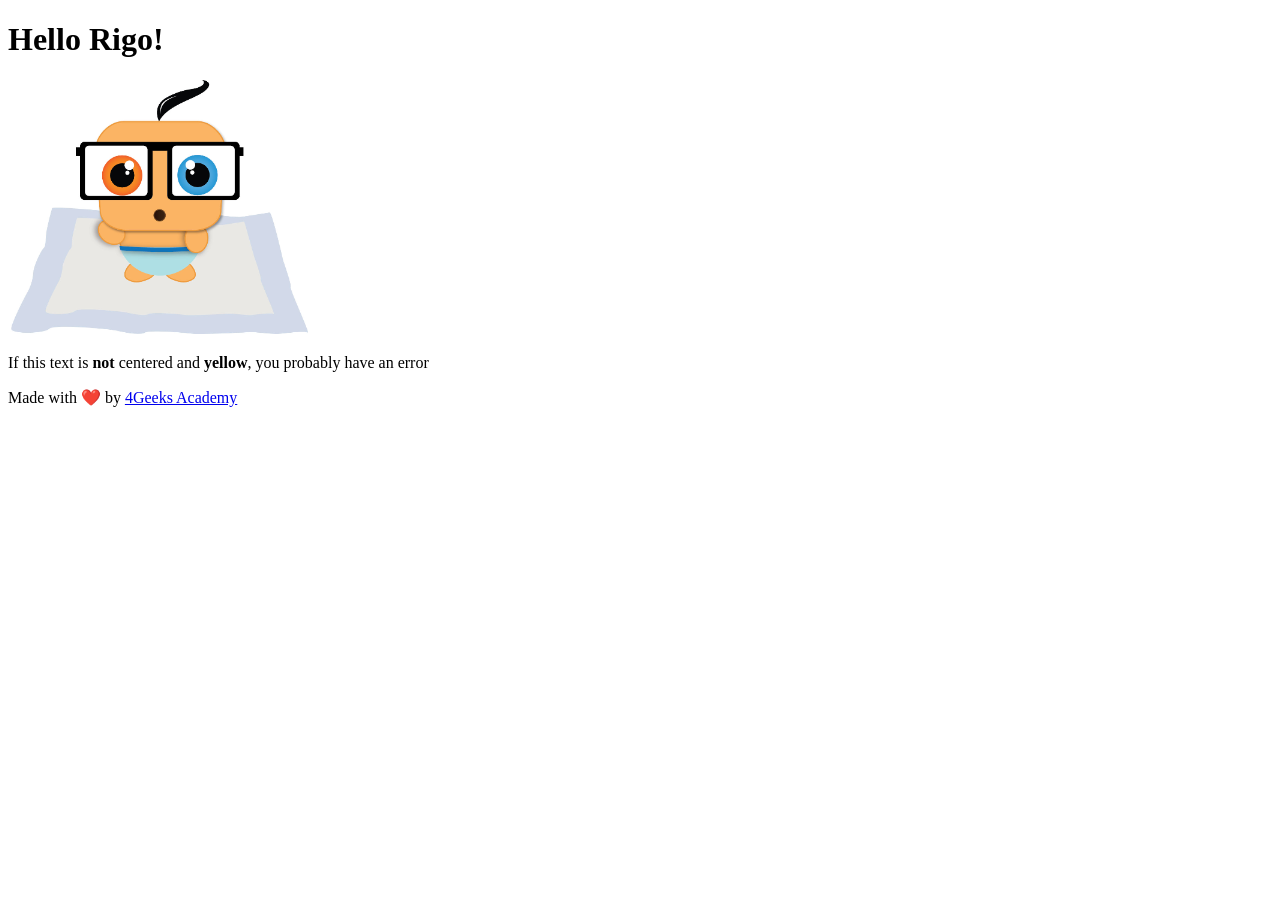
==== src/index.html @ 84a7cfe5 "Initial commit" ====
<!doctype html>
<html lang="en">
  <head>
    <meta charset="UTF-8" />
    <link rel="icon" href="./assets/img/4geeks.ico" />
    <meta name="viewport" content="width=device-width, initial-scale=1.0" />
    <title>Hello Rigo with Vanilla.js</title>

    <!-- Fontawesome is our recomended library for icons -->
    <link
      rel="stylesheet"
      href="https://use.fontawesome.com/releases/v5.2.0/css/all.css"
      integrity="sha384-hWVjflwFxL6sNzntih27bfxkr27PmbbK/iSvJ+a4+0owXq79v+lsFkW54bOGbiDQ"
      crossorigin="anonymous"
    />
  </head>
  <body>
    <!-- Write your HTML code here, you can delete everything withing the body tags -->
    <div class="container-fluid text-center">
      <h1 class="mt-5">Hello Rigo!</h1>
      <img src="./assets/img/rigo-baby.jpg" />
      <p class="alert alert-warning mt-4">
        If this text is <b>not</b> centered and <b>yellow</b>, you probably have
        an error
      </p>
      <div class="fixed-bottom p-4">
        Made with ❤️ by
        <a href="https://www.4geeksacademy.com">4Geeks Academy</a>
      </div>
    </div>

    <!-- Do not delete this script tag, this is what connects your HTML with the Javascript code -->
    <script type="module" src="/app.js"></script>
  </body>
</html>
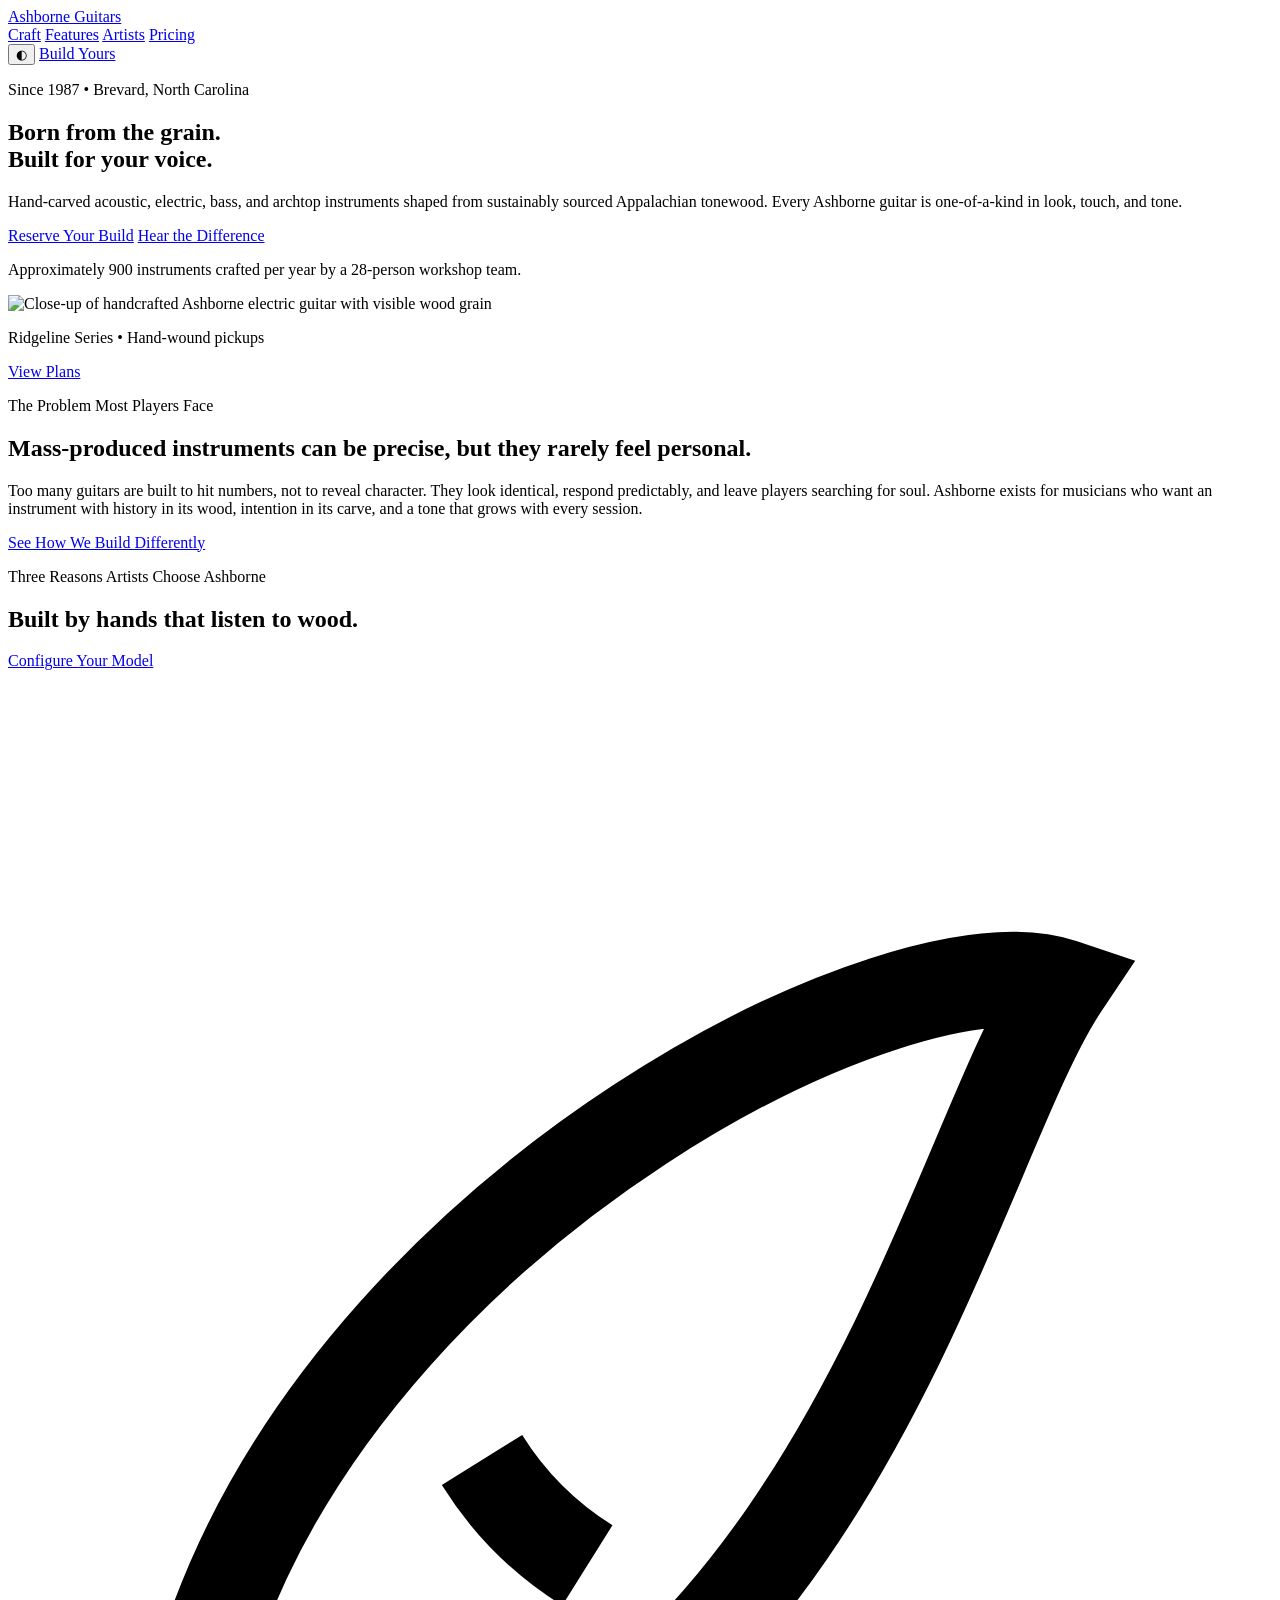
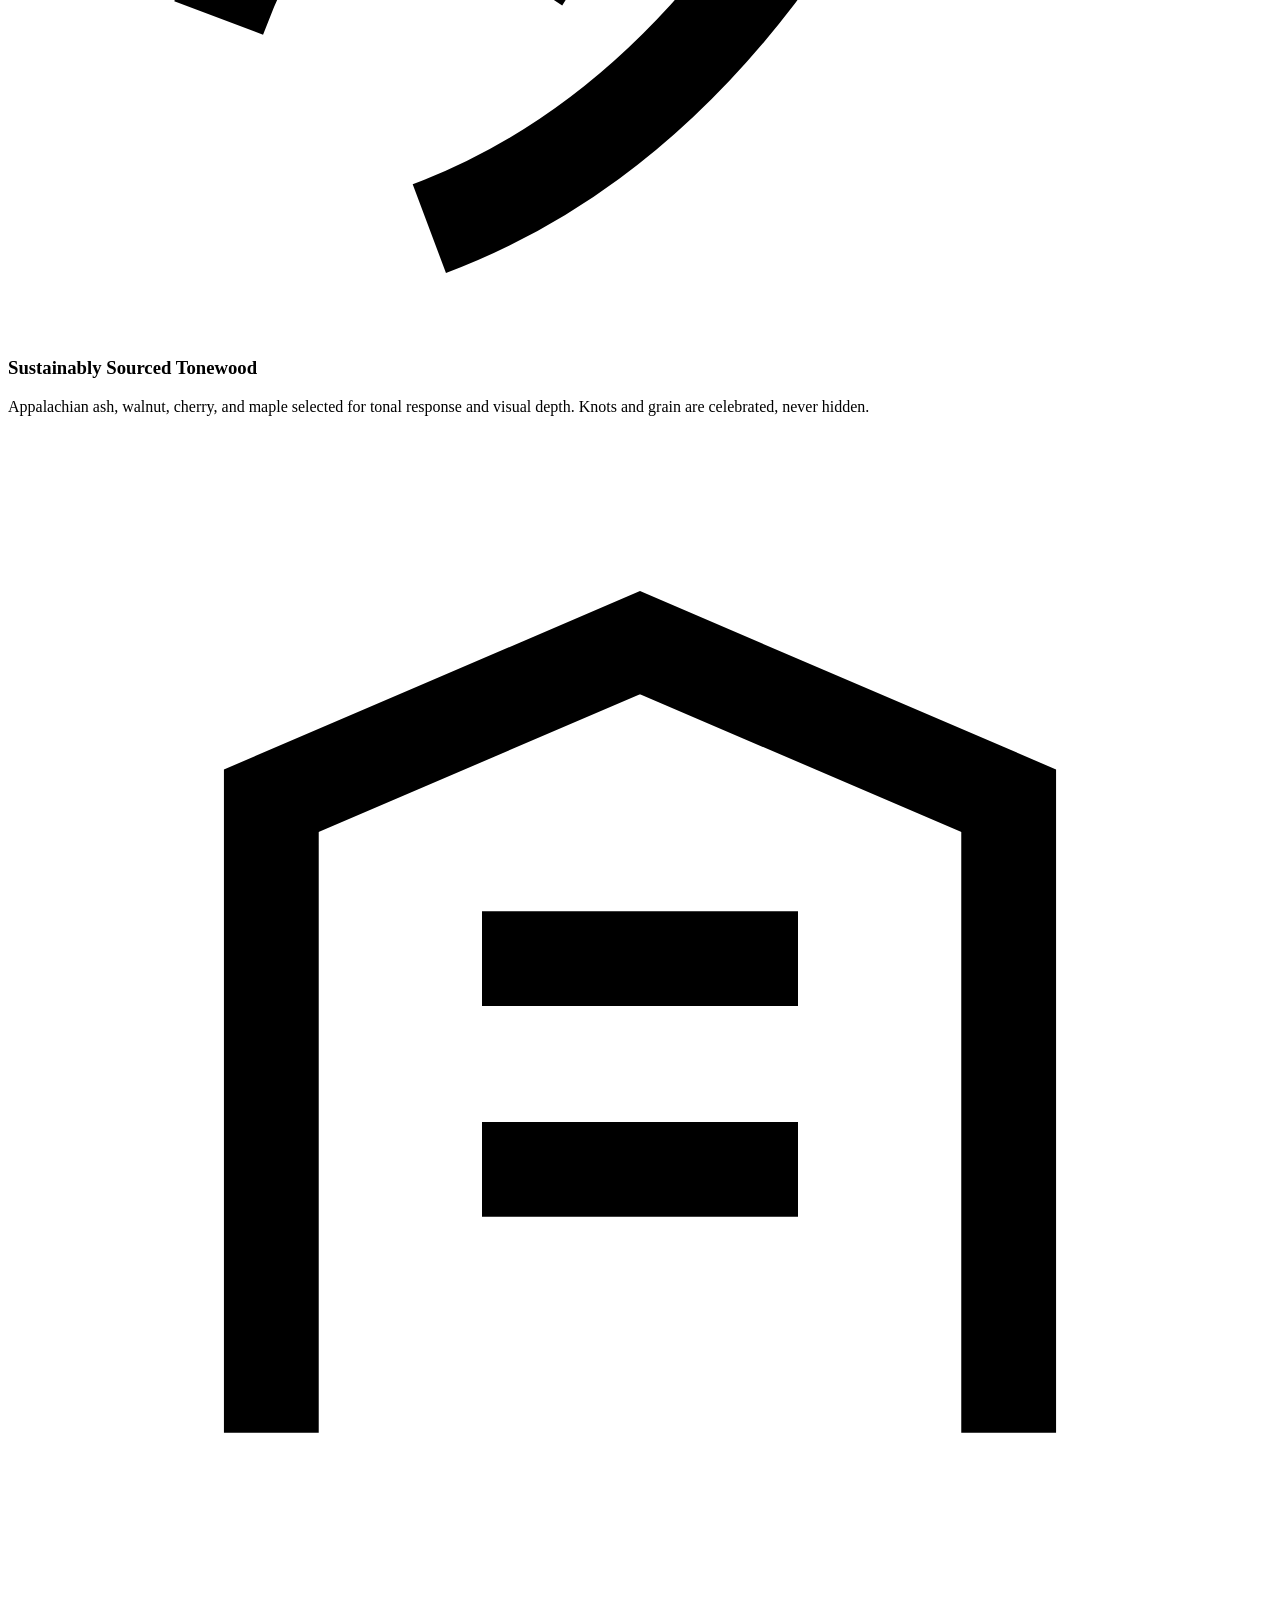
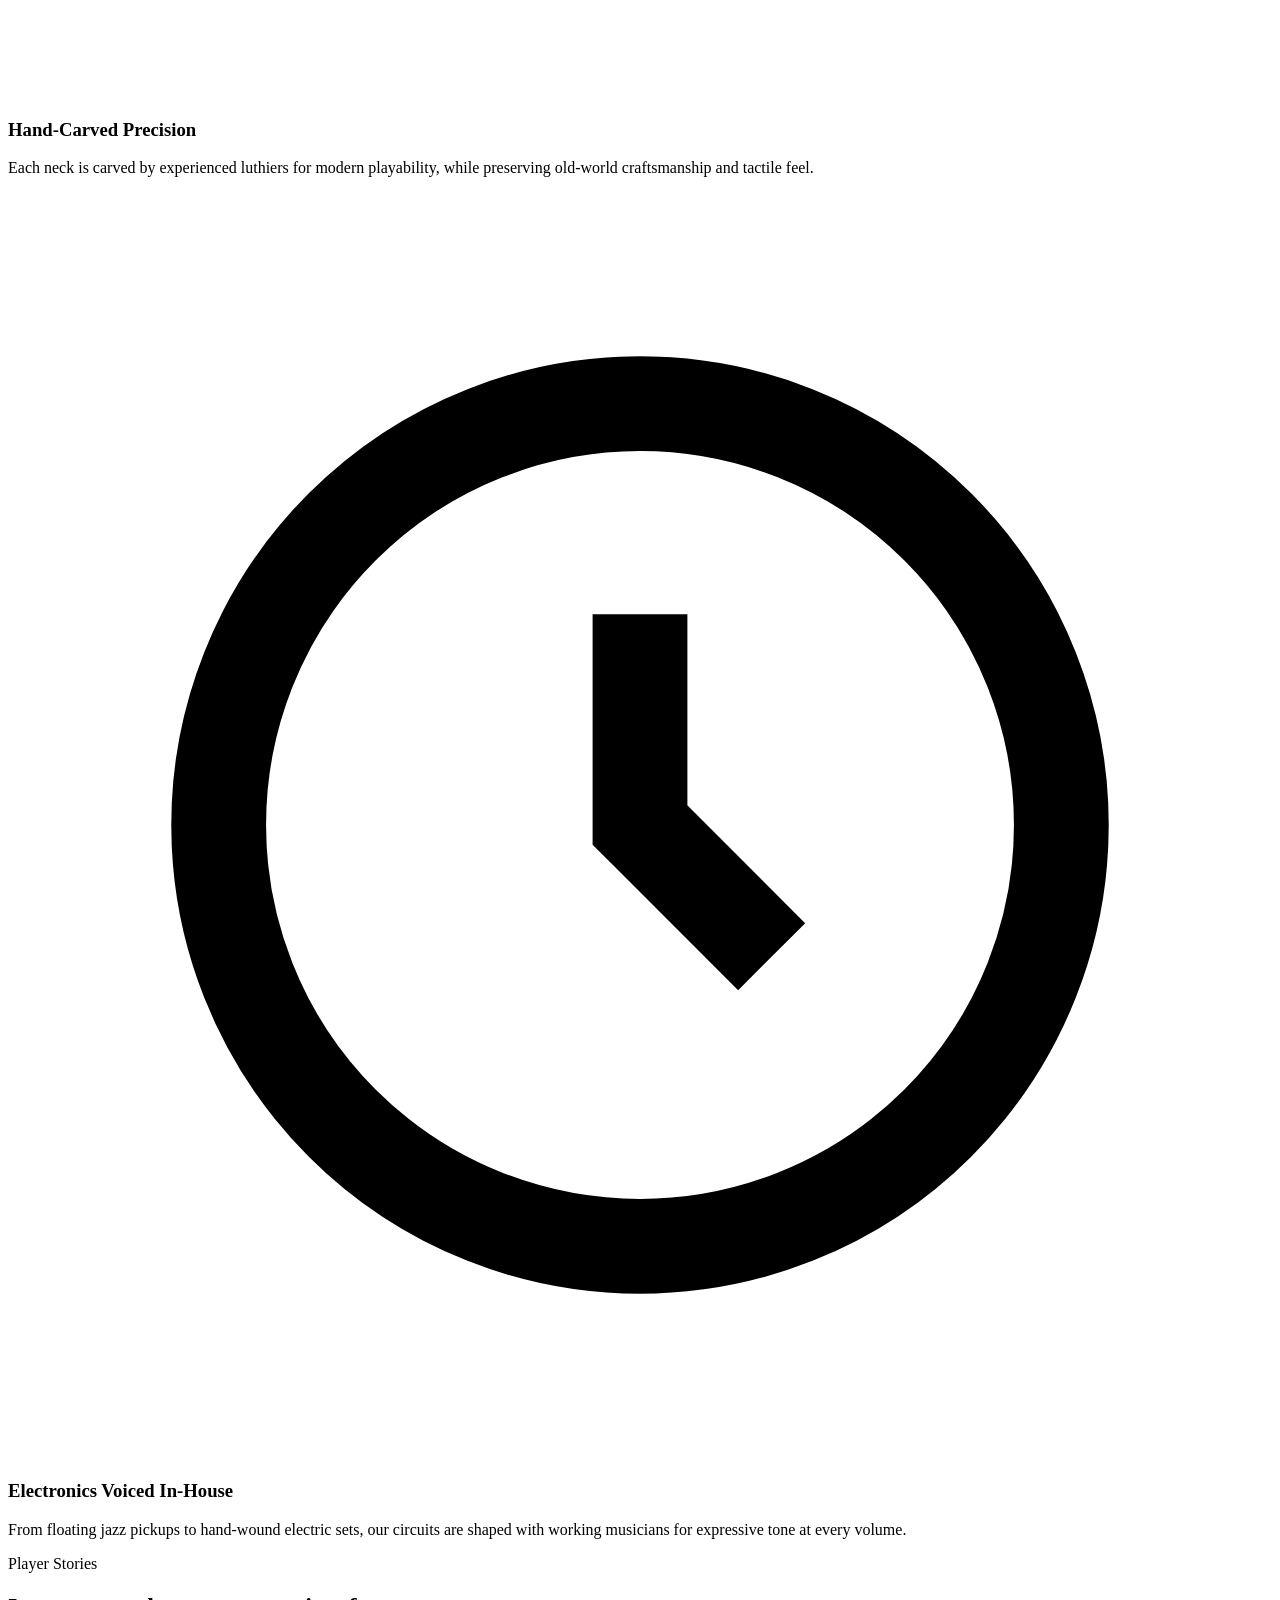
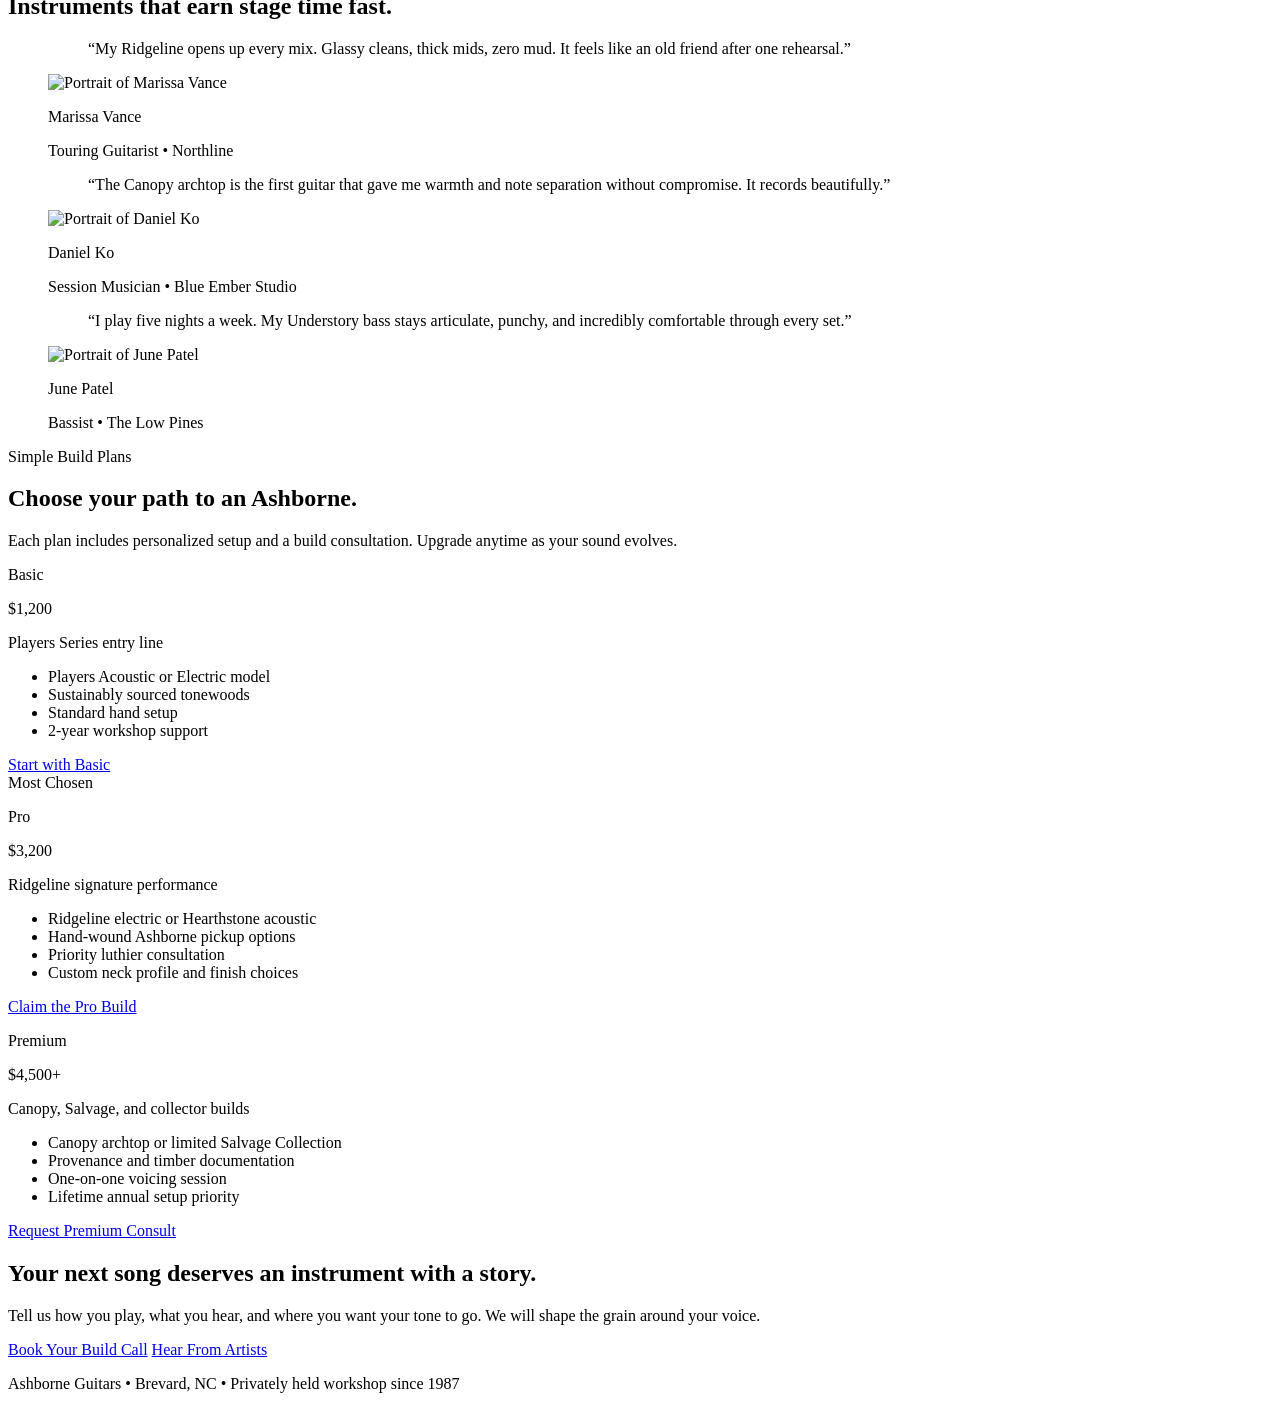
==== commit cfeaf850: "First sketch for landing page created" ====
--- a/src/index.html
+++ b/src/index.html
@@ -1,35 +1,303 @@
 <!doctype html>
-<html lang="en">
+<html lang="en" class="scroll-smooth">
   <head>
     <meta charset="UTF-8" />
+    <meta name="viewport" content="width=device-width, initial-scale=1.0" />
     <link rel="icon" href="./assets/img/4geeks.ico" />
-    <meta name="viewport" content="width=device-width, initial-scale=1.0" />
-    <title>Hello Rigo with Vanilla.js</title>
-
-    <!-- Fontawesome is our recomended library for icons -->
+    <title>Ashborne Guitars | Born from the grain</title>
+    <meta
+      name="description"
+      content="Ashborne Guitars crafts one-of-a-kind instruments from sustainably sourced Appalachian tonewood. Hand-carved, expressive, and built for players who hear the grain."
+    />
+
+    <link rel="preconnect" href="https://fonts.googleapis.com" />
+    <link rel="preconnect" href="https://fonts.gstatic.com" crossorigin />
     <link
+      href="https://fonts.googleapis.com/css2?family=Manrope:wght@400;500;600;700;800&family=Playfair+Display:wght@600;700;800&display=swap"
       rel="stylesheet"
-      href="https://use.fontawesome.com/releases/v5.2.0/css/all.css"
-      integrity="sha384-hWVjflwFxL6sNzntih27bfxkr27PmbbK/iSvJ+a4+0owXq79v+lsFkW54bOGbiDQ"
-      crossorigin="anonymous"
     />
+
+    <script>
+      tailwind = {
+        config: {
+          darkMode: "class",
+          theme: {
+            extend: {
+              colors: {
+                paper: "#FBFBFE",
+                ember: "#E18B0A",
+                clay: "#E2B793",
+                moss: "#B5D463",
+                bark: "#2F2A25",
+              },
+              boxShadow: {
+                glow: "0 12px 40px rgba(225, 139, 10, 0.22)",
+              },
+            },
+          },
+        },
+      };
+    </script>
+    <script src="https://cdn.tailwindcss.com"></script>
+
+    <script>
+      const themeRoot = document.documentElement;
+      const storedTheme = localStorage.getItem("ashborne-theme");
+      const prefersDark = window.matchMedia("(prefers-color-scheme: dark)").matches;
+      if (storedTheme === "dark" || (!storedTheme && prefersDark)) {
+        themeRoot.classList.add("dark");
+      }
+      const initialDark = themeRoot.classList.contains("dark");
+      themeRoot.setAttribute("data-theme", initialDark ? "dark" : "light");
+      themeRoot.style.colorScheme = initialDark ? "dark" : "light";
+    </script>
+
+    <link rel="stylesheet" href="/styles.css" />
   </head>
-  <body>
-    <!-- Write your HTML code here, you can delete everything withing the body tags -->
-    <div class="container-fluid text-center">
-      <h1 class="mt-5">Hello Rigo!</h1>
-      <img src="./assets/img/rigo-baby.jpg" />
-      <p class="alert alert-warning mt-4">
-        If this text is <b>not</b> centered and <b>yellow</b>, you probably have
-        an error
-      </p>
-      <div class="fixed-bottom p-4">
-        Made with ❤️ by
-        <a href="https://www.4geeksacademy.com">4Geeks Academy</a>
+  <body class="bg-paper text-bark antialiased dark:bg-zinc-950 dark:text-zinc-100">
+    <div class="ambient-bg" aria-hidden="true"></div>
+
+    <header class="sticky top-0 z-50 border-b border-black/5 bg-white/70 backdrop-blur-xl dark:border-white/10 dark:bg-zinc-900/70">
+      <div class="mx-auto flex w-[min(1120px,92%)] items-center justify-between py-4">
+        <a href="#top" class="font-serif text-xl font-bold tracking-tight">Ashborne Guitars</a>
+        <nav class="hidden items-center gap-8 text-sm font-semibold md:flex">
+          <a href="#craft" class="hover:text-ember">Craft</a>
+          <a href="#features" class="hover:text-ember">Features</a>
+          <a href="#testimonials" class="hover:text-ember">Artists</a>
+          <a href="#pricing" class="hover:text-ember">Pricing</a>
+        </nav>
+        <div class="flex items-center gap-3">
+          <button
+            id="theme-toggle"
+            class="inline-flex h-10 w-10 items-center justify-center rounded-full border border-black/10 bg-white/80 text-bark transition hover:scale-105 dark:border-white/15 dark:bg-zinc-800 dark:text-zinc-100"
+            aria-label="Toggle light and dark mode"
+          >
+            <span id="theme-icon" aria-hidden="true">◐</span>
+          </button>
+          <a href="#pricing" class="rounded-full bg-ember px-5 py-2.5 text-sm font-bold text-white shadow-glow transition hover:-translate-y-0.5">Build Yours</a>
+        </div>
       </div>
-    </div>
-
-    <!-- Do not delete this script tag, this is what connects your HTML with the Javascript code -->
-    <script type="module" src="/app.js"></script>
+    </header>
+
+    <main id="top">
+      <!-- Hero -->
+      <section class="relative overflow-hidden py-20 md:py-28">
+        <div class="mx-auto grid w-[min(1120px,92%)] items-center gap-12 lg:grid-cols-[1.1fr_1fr]">
+          <div class="space-y-8 reveal">
+            <p class="inline-flex items-center gap-2 rounded-full border border-ember/40 bg-ember/10 px-4 py-2 text-xs font-bold uppercase tracking-[0.18em] text-amber-900 dark:text-amber-300">
+              Since 1987 • Brevard, North Carolina
+            </p>
+            <div class="space-y-5">
+              <h1 class="font-serif text-5xl leading-tight md:text-6xl lg:text-7xl">
+                Born from the grain.<br />
+                Built for your voice.
+              </h1>
+              <p class="max-w-xl text-lg leading-relaxed text-zinc-700 dark:text-zinc-300">
+                Hand-carved acoustic, electric, bass, and archtop instruments shaped from sustainably sourced Appalachian tonewood. Every Ashborne guitar is one-of-a-kind in look, touch, and tone.
+              </p>
+            </div>
+            <div class="flex flex-wrap gap-4">
+              <a href="#pricing" class="rounded-full bg-bark px-7 py-3 text-sm font-bold uppercase tracking-wide text-white transition hover:-translate-y-1 hover:bg-black dark:bg-white dark:text-zinc-900 dark:hover:bg-zinc-200">Reserve Your Build</a>
+              <a href="#features" class="rounded-full border border-black/15 bg-white/80 px-7 py-3 text-sm font-bold uppercase tracking-wide transition hover:-translate-y-1 dark:border-white/20 dark:bg-zinc-900">Hear the Difference</a>
+            </div>
+            <p class="text-sm text-zinc-600 dark:text-zinc-400">Approximately 900 instruments crafted per year by a 28-person workshop team.</p>
+          </div>
+
+          <div class="reveal delay-1">
+            <article class="glass-card overflow-hidden rounded-[2rem] p-4">
+              <img
+                src="https://images.unsplash.com/photo-1510915361894-db8b60106cb1?auto=format&fit=crop&w=1200&q=80"
+                alt="Close-up of handcrafted Ashborne electric guitar with visible wood grain"
+                class="h-[420px] w-full rounded-[1.4rem] object-cover"
+              />
+              <div class="mt-4 flex items-center justify-between rounded-2xl bg-white/70 px-4 py-3 text-sm dark:bg-zinc-800/70">
+                <p class="font-semibold">Ridgeline Series • Hand-wound pickups</p>
+                <a href="#pricing" class="font-bold text-ember hover:underline">View Plans</a>
+              </div>
+            </article>
+          </div>
+        </div>
+      </section>
+
+      <!-- Problem -->
+      <section id="craft" class="py-20">
+        <div class="mx-auto w-[min(960px,92%)]">
+          <div class="rounded-3xl border border-black/10 bg-gradient-to-br from-white/80 to-clay/30 p-8 shadow-xl dark:border-white/10 dark:from-zinc-900 dark:to-zinc-800 md:p-12 reveal">
+            <p class="mb-3 text-xs font-bold uppercase tracking-[0.2em] text-ember">The Problem Most Players Face</p>
+            <h2 class="font-serif text-3xl leading-tight md:text-4xl">Mass-produced instruments can be precise, but they rarely feel personal.</h2>
+            <p class="mt-6 text-lg leading-relaxed text-zinc-700 dark:text-zinc-300">
+              Too many guitars are built to hit numbers, not to reveal character. They look identical, respond predictably, and leave players searching for soul. Ashborne exists for musicians who want an instrument with history in its wood, intention in its carve, and a tone that grows with every session.
+            </p>
+            <a href="#features" class="mt-8 inline-flex rounded-full bg-ember px-6 py-3 text-sm font-bold uppercase tracking-wide text-white transition hover:-translate-y-0.5">See How We Build Differently</a>
+          </div>
+        </div>
+      </section>
+
+      <!-- Features -->
+      <section id="features" class="py-20">
+        <div class="mx-auto w-[min(1120px,92%)]">
+          <div class="mb-12 flex flex-wrap items-end justify-between gap-6 reveal">
+            <div>
+              <p class="text-xs font-bold uppercase tracking-[0.2em] text-emerald-700 dark:text-moss">Three Reasons Artists Choose Ashborne</p>
+              <h2 class="mt-3 font-serif text-3xl md:text-4xl">Built by hands that listen to wood.</h2>
+            </div>
+            <a href="#pricing" class="rounded-full border border-black/15 px-5 py-2 text-sm font-bold transition hover:bg-black hover:text-white dark:border-white/20 dark:hover:bg-white dark:hover:text-black">Configure Your Model</a>
+          </div>
+
+          <div class="grid gap-6 md:grid-cols-2 xl:grid-cols-3">
+            <article class="reveal feature-card rounded-3xl border border-black/10 bg-white/75 p-7 dark:border-white/10 dark:bg-zinc-900/70">
+              <div class="mb-5 inline-flex h-12 w-12 items-center justify-center rounded-2xl bg-ember/15 text-ember">
+                <svg viewBox="0 0 24 24" class="h-6 w-6" fill="none" stroke="currentColor" stroke-width="1.8">
+                  <path d="M4 18c3-8 13-13 16-12-2 3-4 13-12 16" />
+                  <path d="M9 15c.5.8 1.2 1.5 2 2" />
+                </svg>
+              </div>
+              <h3 class="text-xl font-extrabold">Sustainably Sourced Tonewood</h3>
+              <p class="mt-3 text-zinc-700 dark:text-zinc-300">Appalachian ash, walnut, cherry, and maple selected for tonal response and visual depth. Knots and grain are celebrated, never hidden.</p>
+            </article>
+
+            <article class="reveal delay-1 feature-card rounded-3xl border border-black/10 bg-white/75 p-7 dark:border-white/10 dark:bg-zinc-900/70">
+              <div class="mb-5 inline-flex h-12 w-12 items-center justify-center rounded-2xl bg-moss/30 text-emerald-800 dark:text-moss">
+                <svg viewBox="0 0 24 24" class="h-6 w-6" fill="none" stroke="currentColor" stroke-width="1.8">
+                  <path d="M5 19V7l7-3 7 3v12" />
+                  <path d="M9 10h6M9 14h6" />
+                </svg>
+              </div>
+              <h3 class="text-xl font-extrabold">Hand-Carved Precision</h3>
+              <p class="mt-3 text-zinc-700 dark:text-zinc-300">Each neck is carved by experienced luthiers for modern playability, while preserving old-world craftsmanship and tactile feel.</p>
+            </article>
+
+            <article class="reveal delay-2 feature-card rounded-3xl border border-black/10 bg-white/75 p-7 dark:border-white/10 dark:bg-zinc-900/70 md:col-span-2 xl:col-span-1">
+              <div class="mb-5 inline-flex h-12 w-12 items-center justify-center rounded-2xl bg-clay/40 text-amber-800 dark:text-clay">
+                <svg viewBox="0 0 24 24" class="h-6 w-6" fill="none" stroke="currentColor" stroke-width="1.8">
+                  <circle cx="12" cy="12" r="8" />
+                  <path d="M12 8v4l2.5 2.5" />
+                </svg>
+              </div>
+              <h3 class="text-xl font-extrabold">Electronics Voiced In-House</h3>
+              <p class="mt-3 text-zinc-700 dark:text-zinc-300">From floating jazz pickups to hand-wound electric sets, our circuits are shaped with working musicians for expressive tone at every volume.</p>
+            </article>
+          </div>
+        </div>
+      </section>
+
+      <!-- Testimonials -->
+      <section id="testimonials" class="py-20">
+        <div class="mx-auto w-[min(1120px,92%)]">
+          <div class="mb-12 reveal">
+            <p class="text-xs font-bold uppercase tracking-[0.2em] text-ember">Player Stories</p>
+            <h2 class="mt-3 font-serif text-3xl md:text-4xl">Instruments that earn stage time fast.</h2>
+          </div>
+
+          <div class="grid gap-6 lg:grid-cols-3">
+            <figure class="reveal rounded-3xl border border-black/10 bg-white/80 p-7 dark:border-white/10 dark:bg-zinc-900/70">
+              <blockquote class="text-lg leading-relaxed">“My Ridgeline opens up every mix. Glassy cleans, thick mids, zero mud. It feels like an old friend after one rehearsal.”</blockquote>
+              <figcaption class="mt-6 flex items-center gap-3">
+                <img src="https://i.pravatar.cc/96?img=12" alt="Portrait of Marissa Vance" class="h-12 w-12 rounded-full object-cover" />
+                <div>
+                  <p class="font-bold">Marissa Vance</p>
+                  <p class="text-sm text-zinc-600 dark:text-zinc-400">Touring Guitarist • Northline</p>
+                </div>
+              </figcaption>
+            </figure>
+
+            <figure class="reveal delay-1 rounded-3xl border border-black/10 bg-white/80 p-7 dark:border-white/10 dark:bg-zinc-900/70">
+              <blockquote class="text-lg leading-relaxed">“The Canopy archtop is the first guitar that gave me warmth and note separation without compromise. It records beautifully.”</blockquote>
+              <figcaption class="mt-6 flex items-center gap-3">
+                <img src="https://i.pravatar.cc/96?img=33" alt="Portrait of Daniel Ko" class="h-12 w-12 rounded-full object-cover" />
+                <div>
+                  <p class="font-bold">Daniel Ko</p>
+                  <p class="text-sm text-zinc-600 dark:text-zinc-400">Session Musician • Blue Ember Studio</p>
+                </div>
+              </figcaption>
+            </figure>
+
+            <figure class="reveal delay-2 rounded-3xl border border-black/10 bg-white/80 p-7 dark:border-white/10 dark:bg-zinc-900/70">
+              <blockquote class="text-lg leading-relaxed">“I play five nights a week. My Understory bass stays articulate, punchy, and incredibly comfortable through every set.”</blockquote>
+              <figcaption class="mt-6 flex items-center gap-3">
+                <img src="https://i.pravatar.cc/96?img=52" alt="Portrait of June Patel" class="h-12 w-12 rounded-full object-cover" />
+                <div>
+                  <p class="font-bold">June Patel</p>
+                  <p class="text-sm text-zinc-600 dark:text-zinc-400">Bassist • The Low Pines</p>
+                </div>
+              </figcaption>
+            </figure>
+          </div>
+        </div>
+      </section>
+
+      <!-- Pricing -->
+      <section id="pricing" class="py-20">
+        <div class="mx-auto w-[min(1120px,92%)]">
+          <div class="mb-12 text-center reveal">
+            <p class="text-xs font-bold uppercase tracking-[0.2em] text-emerald-700 dark:text-moss">Simple Build Plans</p>
+            <h2 class="mt-3 font-serif text-3xl md:text-5xl">Choose your path to an Ashborne.</h2>
+            <p class="mx-auto mt-5 max-w-2xl text-zinc-700 dark:text-zinc-300">Each plan includes personalized setup and a build consultation. Upgrade anytime as your sound evolves.</p>
+          </div>
+
+          <div class="grid gap-6 lg:grid-cols-3">
+            <article class="reveal rounded-3xl border border-black/10 bg-white/85 p-8 dark:border-white/10 dark:bg-zinc-900/70">
+              <p class="text-sm font-bold uppercase tracking-[0.18em] text-ember">Basic</p>
+              <p class="mt-4 text-5xl font-extrabold">$1,200</p>
+              <p class="mt-1 text-sm text-zinc-600 dark:text-zinc-400">Players Series entry line</p>
+              <ul class="mt-6 space-y-3 text-sm">
+                <li>Players Acoustic or Electric model</li>
+                <li>Sustainably sourced tonewoods</li>
+                <li>Standard hand setup</li>
+                <li>2-year workshop support</li>
+              </ul>
+              <a href="#top" class="mt-8 inline-flex w-full justify-center rounded-xl border border-black/15 px-4 py-3 text-sm font-bold transition hover:bg-black hover:text-white dark:border-white/20 dark:hover:bg-white dark:hover:text-black">Start with Basic</a>
+            </article>
+
+            <article class="reveal delay-1 relative rounded-3xl border-2 border-ember bg-gradient-to-b from-amber-50 to-white p-8 shadow-glow dark:from-zinc-900 dark:to-zinc-900">
+              <span class="absolute -top-3 left-1/2 -translate-x-1/2 rounded-full bg-ember px-4 py-1 text-xs font-bold uppercase tracking-wider text-white">Most Chosen</span>
+              <p class="text-sm font-bold uppercase tracking-[0.18em] text-ember">Pro</p>
+              <p class="mt-4 text-5xl font-extrabold">$3,200</p>
+              <p class="mt-1 text-sm text-zinc-600 dark:text-zinc-400">Ridgeline signature performance</p>
+              <ul class="mt-6 space-y-3 text-sm">
+                <li>Ridgeline electric or Hearthstone acoustic</li>
+                <li>Hand-wound Ashborne pickup options</li>
+                <li>Priority luthier consultation</li>
+                <li>Custom neck profile and finish choices</li>
+              </ul>
+              <a href="#top" class="mt-8 inline-flex w-full justify-center rounded-xl bg-bark px-4 py-3 text-sm font-bold text-white transition hover:-translate-y-0.5 dark:bg-white dark:text-zinc-900">Claim the Pro Build</a>
+            </article>
+
+            <article class="reveal delay-2 rounded-3xl border border-black/10 bg-white/85 p-8 dark:border-white/10 dark:bg-zinc-900/70">
+              <p class="text-sm font-bold uppercase tracking-[0.18em] text-emerald-700 dark:text-moss">Premium</p>
+              <p class="mt-4 text-5xl font-extrabold">$4,500+</p>
+              <p class="mt-1 text-sm text-zinc-600 dark:text-zinc-400">Canopy, Salvage, and collector builds</p>
+              <ul class="mt-6 space-y-3 text-sm">
+                <li>Canopy archtop or limited Salvage Collection</li>
+                <li>Provenance and timber documentation</li>
+                <li>One-on-one voicing session</li>
+                <li>Lifetime annual setup priority</li>
+              </ul>
+              <a href="#top" class="mt-8 inline-flex w-full justify-center rounded-xl border border-black/15 px-4 py-3 text-sm font-bold transition hover:bg-black hover:text-white dark:border-white/20 dark:hover:bg-white dark:hover:text-black">Request Premium Consult</a>
+            </article>
+          </div>
+        </div>
+      </section>
+
+      <!-- Final CTA -->
+      <section class="pb-24 pt-10">
+        <div class="mx-auto w-[min(960px,92%)] reveal">
+          <article class="glass-card rounded-[2rem] border border-ember/30 bg-gradient-to-r from-amber-100/80 via-white to-moss/25 p-10 text-center dark:from-zinc-900 dark:via-zinc-900 dark:to-zinc-800 md:p-14">
+            <h2 class="font-serif text-3xl md:text-4xl">Your next song deserves an instrument with a story.</h2>
+            <p class="mx-auto mt-5 max-w-2xl text-zinc-700 dark:text-zinc-300">Tell us how you play, what you hear, and where you want your tone to go. We will shape the grain around your voice.</p>
+            <div class="mt-8 flex flex-wrap justify-center gap-4">
+              <a href="#pricing" class="rounded-full bg-ember px-7 py-3 text-sm font-bold uppercase tracking-wide text-white transition hover:-translate-y-0.5">Book Your Build Call</a>
+              <a href="#testimonials" class="rounded-full border border-black/15 px-7 py-3 text-sm font-bold uppercase tracking-wide transition hover:bg-black hover:text-white dark:border-white/20 dark:hover:bg-white dark:hover:text-black">Hear From Artists</a>
+            </div>
+          </article>
+        </div>
+      </section>
+    </main>
+
+    <footer class="border-t border-black/10 py-10 text-center text-sm text-zinc-600 dark:border-white/10 dark:text-zinc-400">
+      <p>Ashborne Guitars • Brevard, NC • Privately held workshop since 1987</p>
+    </footer>
+
+    <script type="module" src="/script.js"></script>
   </body>
 </html>
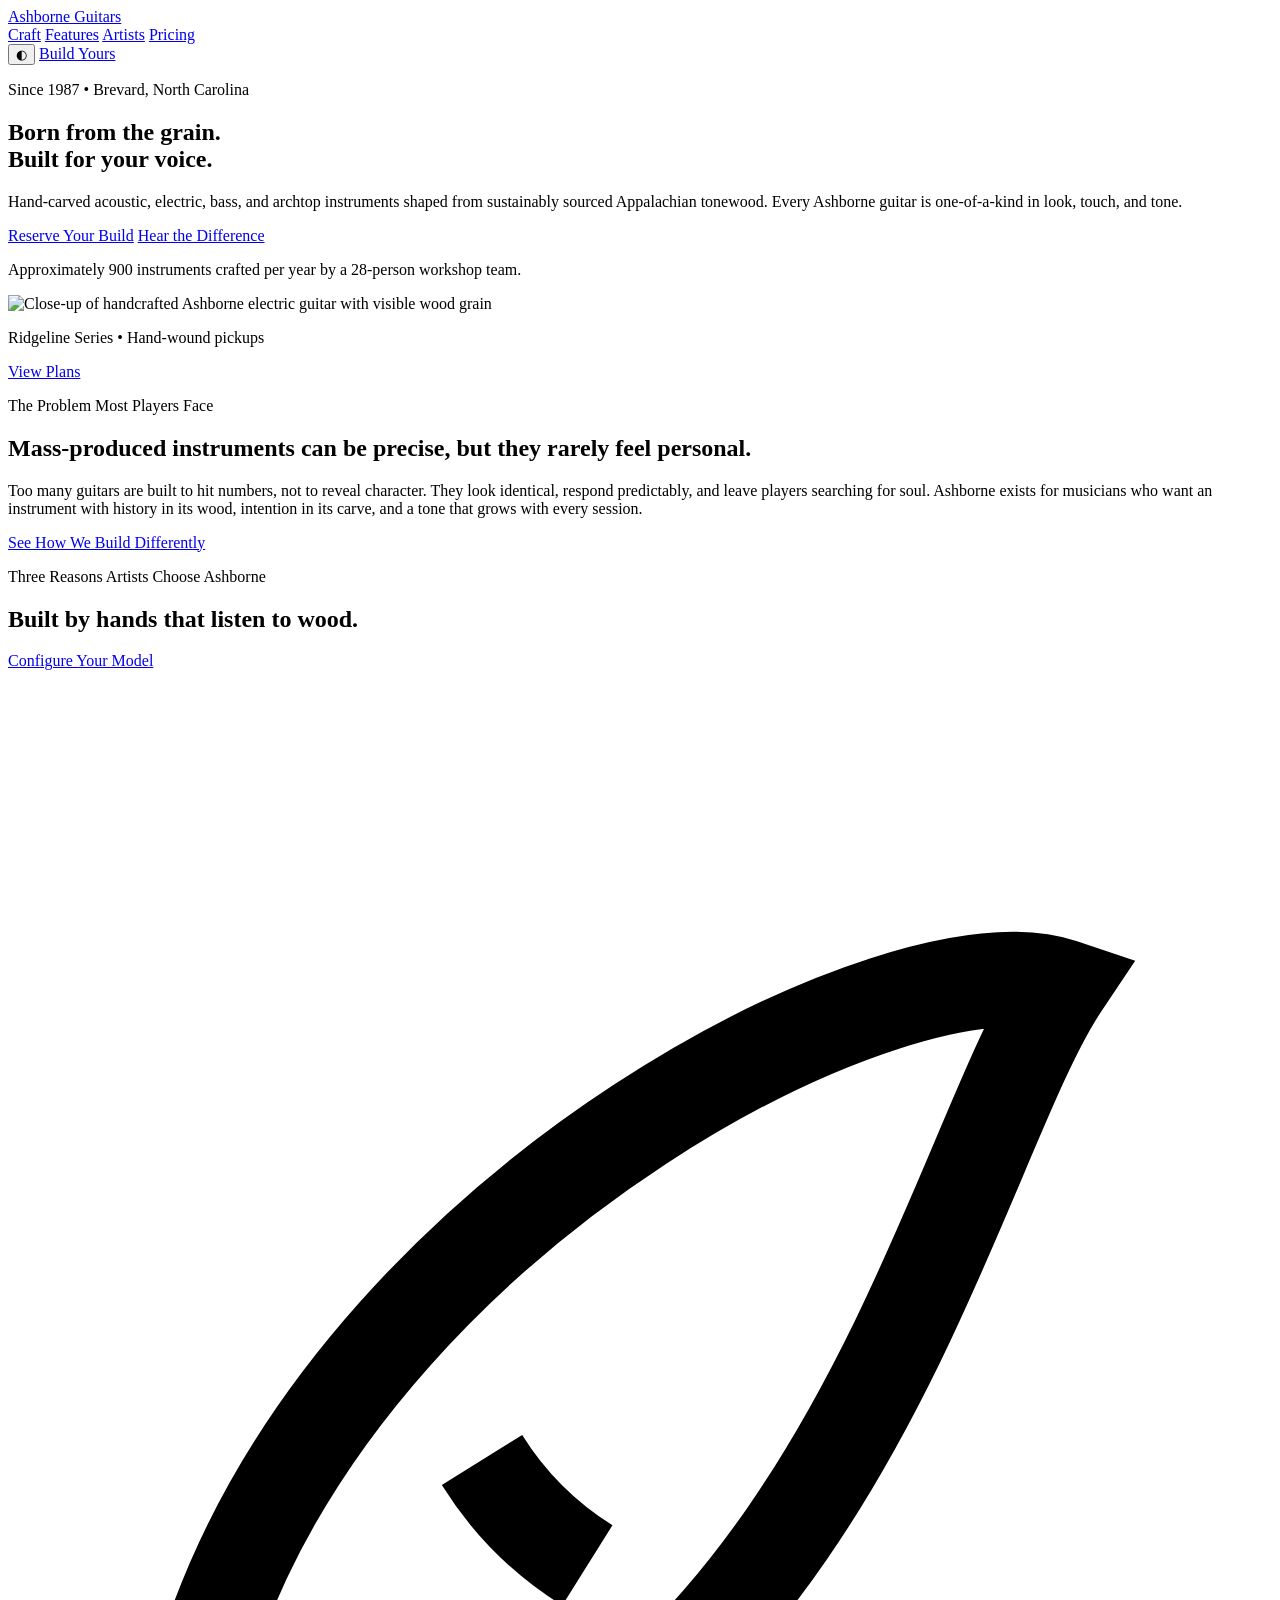
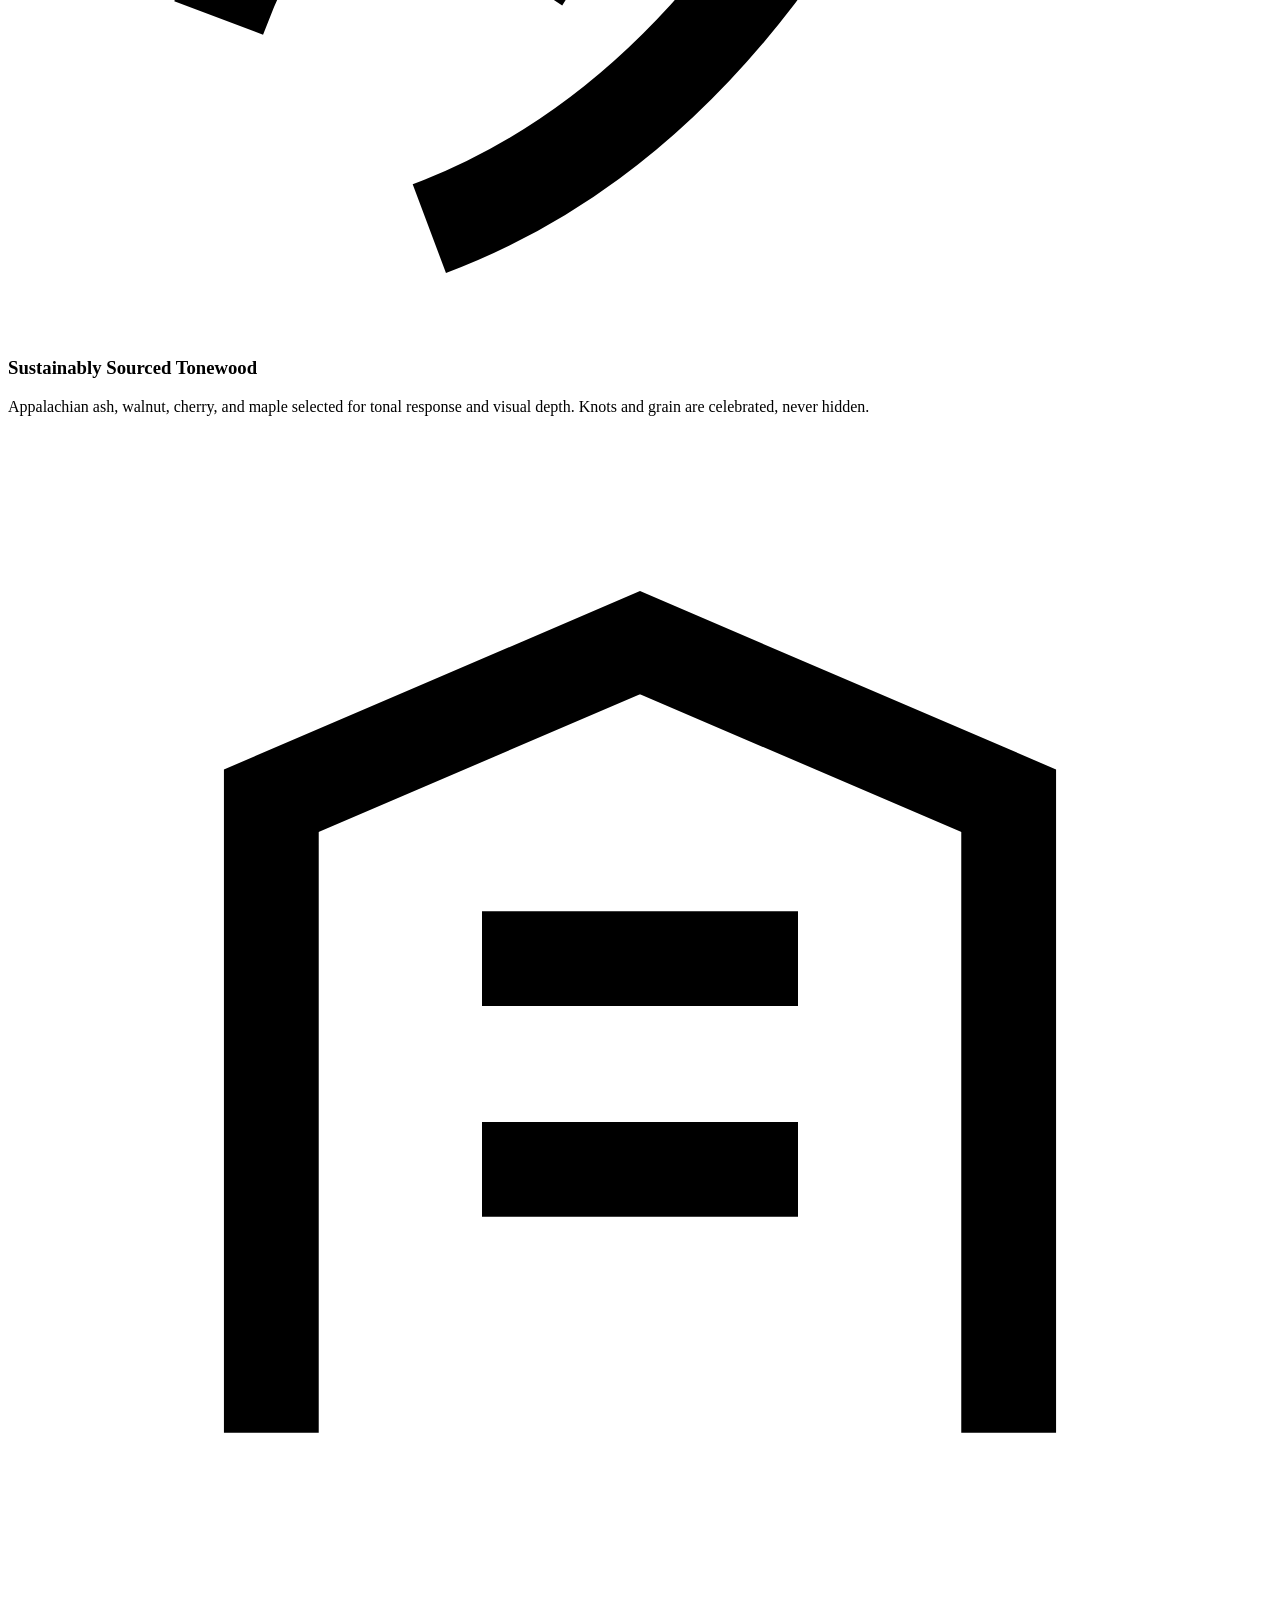
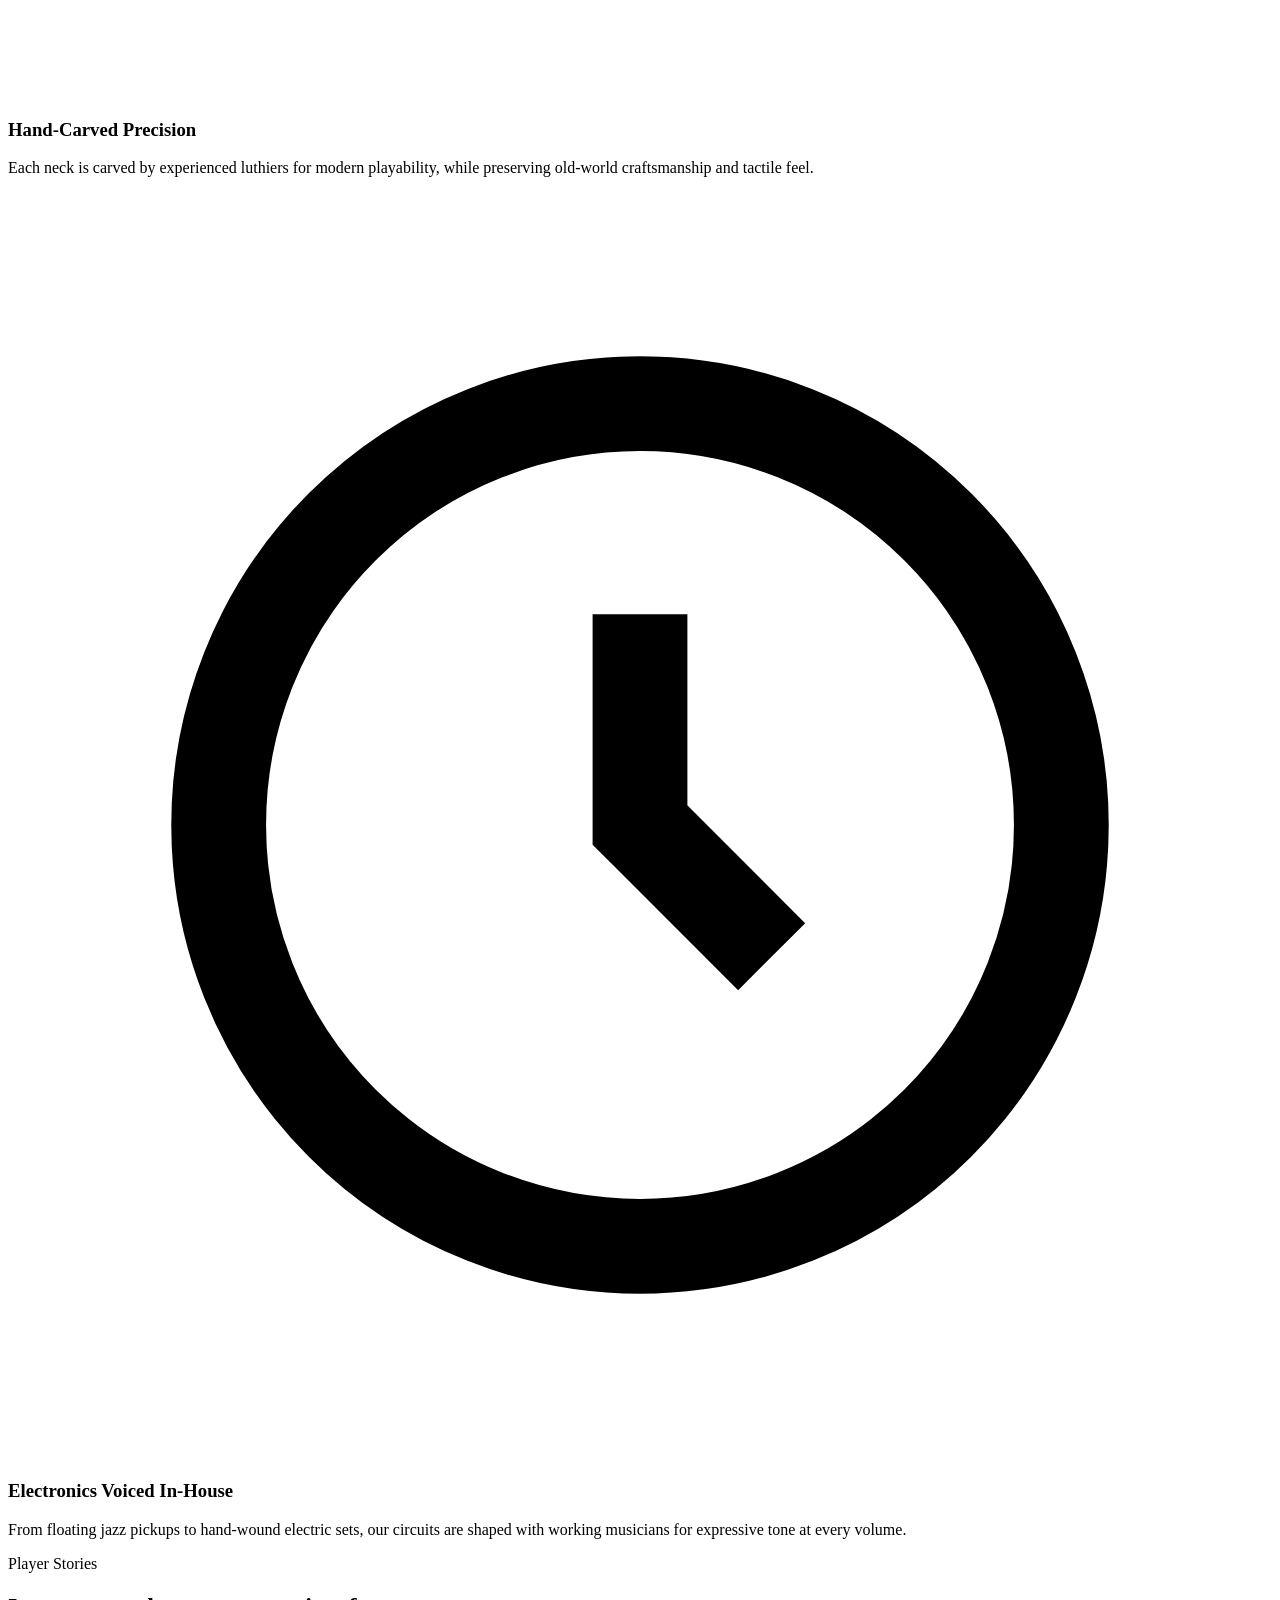
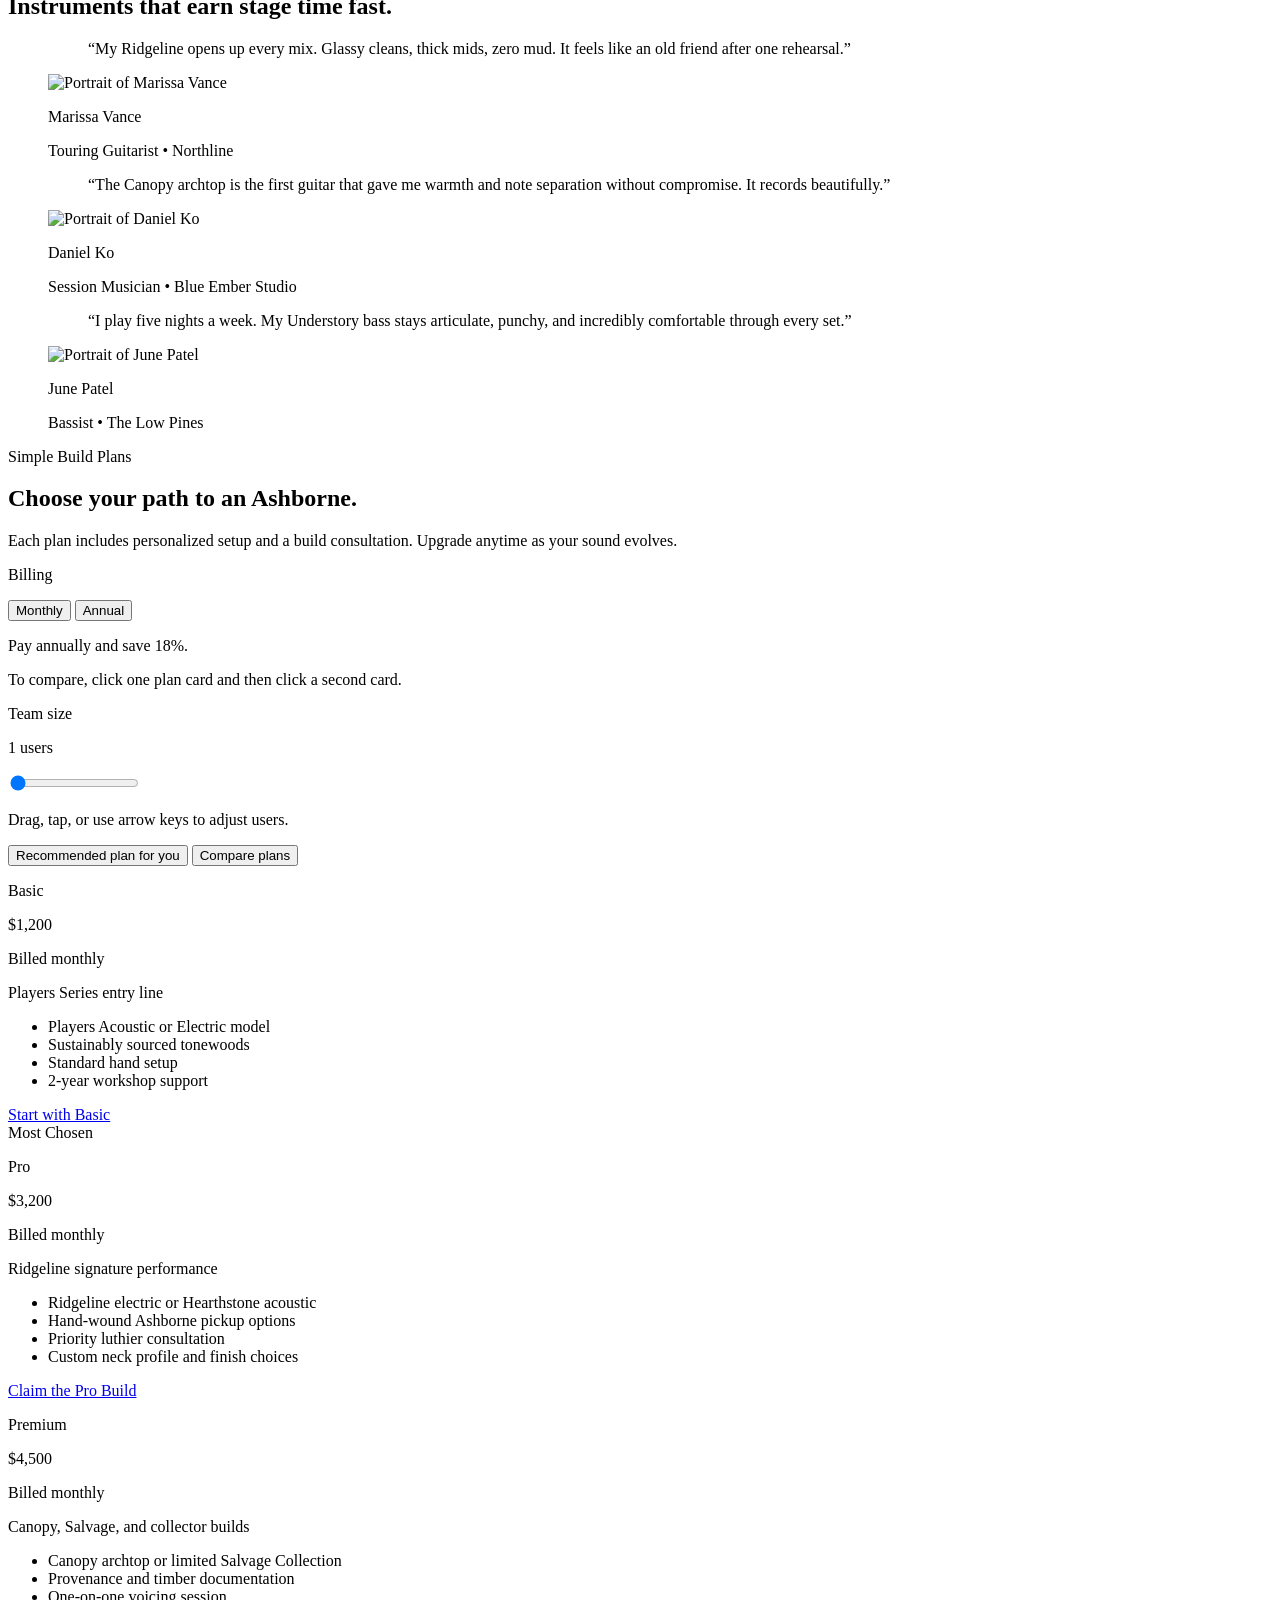
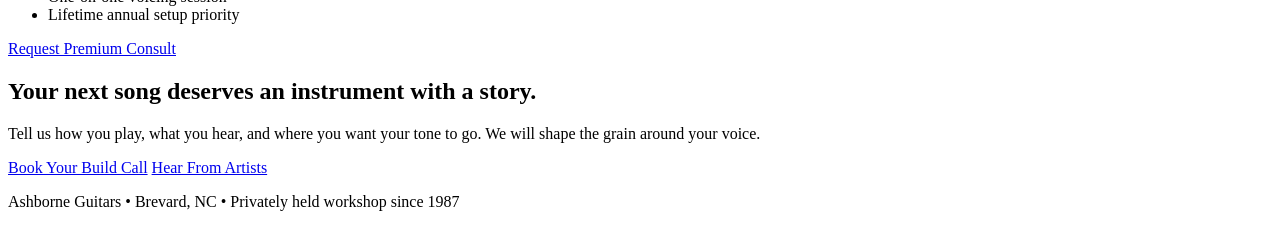
==== commit c3faf933: "comparative price cards finished" ====
--- a/src/index.html
+++ b/src/index.html
@@ -69,21 +69,25 @@
         <div class="flex items-center gap-3">
           <button
             id="theme-toggle"
-            class="inline-flex h-10 w-10 items-center justify-center rounded-full border border-black/10 bg-white/80 text-bark transition hover:scale-105 dark:border-white/15 dark:bg-zinc-800 dark:text-zinc-100"
+            class="ripple-btn inline-flex h-10 w-10 items-center justify-center rounded-full border border-black/10 bg-white/80 text-bark transition hover:scale-105 dark:border-white/15 dark:bg-zinc-800 dark:text-zinc-100"
             aria-label="Toggle light and dark mode"
           >
             <span id="theme-icon" aria-hidden="true">◐</span>
           </button>
-          <a href="#pricing" class="rounded-full bg-ember px-5 py-2.5 text-sm font-bold text-white shadow-glow transition hover:-translate-y-0.5">Build Yours</a>
+          <a href="#pricing" aria-label="Go to pricing plans" class="cta-action cta-pulse ripple-btn rounded-full bg-ember px-5 py-2.5 text-sm font-bold text-white shadow-glow transition hover:-translate-y-0.5">Build Yours</a>
         </div>
       </div>
     </header>
 
     <main id="top">
       <!-- Hero -->
-      <section class="relative overflow-hidden py-20 md:py-28">
+      <section class="hero-section relative overflow-hidden py-20 md:py-28">
+        <div class="hero-gradient" aria-hidden="true"></div>
+        <div class="geo-shape shape-a" data-parallax="0.08" aria-hidden="true"></div>
+        <div class="geo-shape shape-b" data-parallax="0.14" aria-hidden="true"></div>
+        <div class="geo-shape shape-c" data-parallax="0.1" aria-hidden="true"></div>
         <div class="mx-auto grid w-[min(1120px,92%)] items-center gap-12 lg:grid-cols-[1.1fr_1fr]">
-          <div class="space-y-8 reveal">
+          <div class="space-y-8 reveal hero-content">
             <p class="inline-flex items-center gap-2 rounded-full border border-ember/40 bg-ember/10 px-4 py-2 text-xs font-bold uppercase tracking-[0.18em] text-amber-900 dark:text-amber-300">
               Since 1987 • Brevard, North Carolina
             </p>
@@ -97,22 +101,25 @@
               </p>
             </div>
             <div class="flex flex-wrap gap-4">
-              <a href="#pricing" class="rounded-full bg-bark px-7 py-3 text-sm font-bold uppercase tracking-wide text-white transition hover:-translate-y-1 hover:bg-black dark:bg-white dark:text-zinc-900 dark:hover:bg-zinc-200">Reserve Your Build</a>
-              <a href="#features" class="rounded-full border border-black/15 bg-white/80 px-7 py-3 text-sm font-bold uppercase tracking-wide transition hover:-translate-y-1 dark:border-white/20 dark:bg-zinc-900">Hear the Difference</a>
+              <a id="reserve-build-cta" href="#pricing" aria-label="Reserve your custom guitar build" class="cta-action cta-pulse ripple-btn rounded-full bg-bark px-7 py-3 text-sm font-bold uppercase tracking-wide text-white transition hover:-translate-y-1 hover:bg-black dark:bg-white dark:text-zinc-900 dark:hover:bg-zinc-200">Reserve Your Build</a>
+              <a href="#features" aria-label="Jump to Ashborne features" class="ripple-btn rounded-full border border-black/15 bg-white/80 px-7 py-3 text-sm font-bold uppercase tracking-wide transition hover:-translate-y-1 dark:border-white/20 dark:bg-zinc-900">Hear the Difference</a>
             </div>
             <p class="text-sm text-zinc-600 dark:text-zinc-400">Approximately 900 instruments crafted per year by a 28-person workshop team.</p>
           </div>
 
-          <div class="reveal delay-1">
+          <div class="reveal delay-1 hero-media">
             <article class="glass-card overflow-hidden rounded-[2rem] p-4">
               <img
                 src="https://images.unsplash.com/photo-1510915361894-db8b60106cb1?auto=format&fit=crop&w=1200&q=80"
                 alt="Close-up of handcrafted Ashborne electric guitar with visible wood grain"
+                loading="eager"
+                fetchpriority="high"
+                decoding="async"
                 class="h-[420px] w-full rounded-[1.4rem] object-cover"
               />
               <div class="mt-4 flex items-center justify-between rounded-2xl bg-white/70 px-4 py-3 text-sm dark:bg-zinc-800/70">
                 <p class="font-semibold">Ridgeline Series • Hand-wound pickups</p>
-                <a href="#pricing" class="font-bold text-ember hover:underline">View Plans</a>
+                <a href="#pricing" aria-label="View pricing plans" class="ripple-btn font-bold text-ember hover:underline">View Plans</a>
               </div>
             </article>
           </div>
@@ -128,7 +135,7 @@
             <p class="mt-6 text-lg leading-relaxed text-zinc-700 dark:text-zinc-300">
               Too many guitars are built to hit numbers, not to reveal character. They look identical, respond predictably, and leave players searching for soul. Ashborne exists for musicians who want an instrument with history in its wood, intention in its carve, and a tone that grows with every session.
             </p>
-            <a href="#features" class="mt-8 inline-flex rounded-full bg-ember px-6 py-3 text-sm font-bold uppercase tracking-wide text-white transition hover:-translate-y-0.5">See How We Build Differently</a>
+            <a href="#features" aria-label="Explore product features" class="cta-action ripple-btn mt-8 inline-flex rounded-full bg-ember px-6 py-3 text-sm font-bold uppercase tracking-wide text-white transition hover:-translate-y-0.5">See How We Build Differently</a>
           </div>
         </div>
       </section>
@@ -141,12 +148,12 @@
               <p class="text-xs font-bold uppercase tracking-[0.2em] text-emerald-700 dark:text-moss">Three Reasons Artists Choose Ashborne</p>
               <h2 class="mt-3 font-serif text-3xl md:text-4xl">Built by hands that listen to wood.</h2>
             </div>
-            <a href="#pricing" class="rounded-full border border-black/15 px-5 py-2 text-sm font-bold transition hover:bg-black hover:text-white dark:border-white/20 dark:hover:bg-white dark:hover:text-black">Configure Your Model</a>
-          </div>
-
-          <div class="grid gap-6 md:grid-cols-2 xl:grid-cols-3">
+            <a href="#pricing" aria-label="Configure your guitar model" class="cta-action cta-pulse ripple-btn rounded-full border border-black/15 px-5 py-2 text-sm font-bold transition hover:bg-black hover:text-white dark:border-white/20 dark:hover:bg-white dark:hover:text-black">Configure Your Model</a>
+          </div>
+
+          <div class="grid gap-6 md:grid-cols-2 xl:grid-cols-3" data-stagger-group>
             <article class="reveal feature-card rounded-3xl border border-black/10 bg-white/75 p-7 dark:border-white/10 dark:bg-zinc-900/70">
-              <div class="mb-5 inline-flex h-12 w-12 items-center justify-center rounded-2xl bg-ember/15 text-ember">
+              <div class="icon-animate mb-5 inline-flex h-12 w-12 items-center justify-center rounded-2xl bg-ember/15 text-ember">
                 <svg viewBox="0 0 24 24" class="h-6 w-6" fill="none" stroke="currentColor" stroke-width="1.8">
                   <path d="M4 18c3-8 13-13 16-12-2 3-4 13-12 16" />
                   <path d="M9 15c.5.8 1.2 1.5 2 2" />
@@ -157,7 +164,7 @@
             </article>
 
             <article class="reveal delay-1 feature-card rounded-3xl border border-black/10 bg-white/75 p-7 dark:border-white/10 dark:bg-zinc-900/70">
-              <div class="mb-5 inline-flex h-12 w-12 items-center justify-center rounded-2xl bg-moss/30 text-emerald-800 dark:text-moss">
+              <div class="icon-animate mb-5 inline-flex h-12 w-12 items-center justify-center rounded-2xl bg-moss/30 text-emerald-800 dark:text-moss">
                 <svg viewBox="0 0 24 24" class="h-6 w-6" fill="none" stroke="currentColor" stroke-width="1.8">
                   <path d="M5 19V7l7-3 7 3v12" />
                   <path d="M9 10h6M9 14h6" />
@@ -168,7 +175,7 @@
             </article>
 
             <article class="reveal delay-2 feature-card rounded-3xl border border-black/10 bg-white/75 p-7 dark:border-white/10 dark:bg-zinc-900/70 md:col-span-2 xl:col-span-1">
-              <div class="mb-5 inline-flex h-12 w-12 items-center justify-center rounded-2xl bg-clay/40 text-amber-800 dark:text-clay">
+              <div class="icon-animate mb-5 inline-flex h-12 w-12 items-center justify-center rounded-2xl bg-clay/40 text-amber-800 dark:text-clay">
                 <svg viewBox="0 0 24 24" class="h-6 w-6" fill="none" stroke="currentColor" stroke-width="1.8">
                   <circle cx="12" cy="12" r="8" />
                   <path d="M12 8v4l2.5 2.5" />
@@ -193,7 +200,7 @@
             <figure class="reveal rounded-3xl border border-black/10 bg-white/80 p-7 dark:border-white/10 dark:bg-zinc-900/70">
               <blockquote class="text-lg leading-relaxed">“My Ridgeline opens up every mix. Glassy cleans, thick mids, zero mud. It feels like an old friend after one rehearsal.”</blockquote>
               <figcaption class="mt-6 flex items-center gap-3">
-                <img src="https://i.pravatar.cc/96?img=12" alt="Portrait of Marissa Vance" class="h-12 w-12 rounded-full object-cover" />
+                <img src="https://i.pravatar.cc/96?img=12" alt="Portrait of Marissa Vance" loading="lazy" decoding="async" class="h-12 w-12 rounded-full object-cover" />
                 <div>
                   <p class="font-bold">Marissa Vance</p>
                   <p class="text-sm text-zinc-600 dark:text-zinc-400">Touring Guitarist • Northline</p>
@@ -204,7 +211,7 @@
             <figure class="reveal delay-1 rounded-3xl border border-black/10 bg-white/80 p-7 dark:border-white/10 dark:bg-zinc-900/70">
               <blockquote class="text-lg leading-relaxed">“The Canopy archtop is the first guitar that gave me warmth and note separation without compromise. It records beautifully.”</blockquote>
               <figcaption class="mt-6 flex items-center gap-3">
-                <img src="https://i.pravatar.cc/96?img=33" alt="Portrait of Daniel Ko" class="h-12 w-12 rounded-full object-cover" />
+                <img src="https://i.pravatar.cc/96?img=33" alt="Portrait of Daniel Ko" loading="lazy" decoding="async" class="h-12 w-12 rounded-full object-cover" />
                 <div>
                   <p class="font-bold">Daniel Ko</p>
                   <p class="text-sm text-zinc-600 dark:text-zinc-400">Session Musician • Blue Ember Studio</p>
@@ -215,7 +222,7 @@
             <figure class="reveal delay-2 rounded-3xl border border-black/10 bg-white/80 p-7 dark:border-white/10 dark:bg-zinc-900/70">
               <blockquote class="text-lg leading-relaxed">“I play five nights a week. My Understory bass stays articulate, punchy, and incredibly comfortable through every set.”</blockquote>
               <figcaption class="mt-6 flex items-center gap-3">
-                <img src="https://i.pravatar.cc/96?img=52" alt="Portrait of June Patel" class="h-12 w-12 rounded-full object-cover" />
+                <img src="https://i.pravatar.cc/96?img=52" alt="Portrait of June Patel" loading="lazy" decoding="async" class="h-12 w-12 rounded-full object-cover" />
                 <div>
                   <p class="font-bold">June Patel</p>
                   <p class="text-sm text-zinc-600 dark:text-zinc-400">Bassist • The Low Pines</p>
@@ -235,45 +242,93 @@
             <p class="mx-auto mt-5 max-w-2xl text-zinc-700 dark:text-zinc-300">Each plan includes personalized setup and a build consultation. Upgrade anytime as your sound evolves.</p>
           </div>
 
-          <div class="grid gap-6 lg:grid-cols-3">
-            <article class="reveal rounded-3xl border border-black/10 bg-white/85 p-8 dark:border-white/10 dark:bg-zinc-900/70">
+          <div class="pricing-controls reveal rounded-3xl border border-black/10 bg-white/80 p-6 dark:border-white/10 dark:bg-zinc-900/60">
+            <div class="flex flex-col gap-6 lg:flex-row lg:items-center lg:justify-between">
+              <div class="space-y-3">
+                <p class="text-sm font-semibold uppercase tracking-[0.14em] text-zinc-700 dark:text-zinc-300">Billing</p>
+                <div class="inline-flex items-center gap-3 rounded-full border border-black/10 bg-white/85 p-1 dark:border-white/15 dark:bg-zinc-950/50" role="group" aria-label="Billing cycle">
+                  <button id="billing-monthly" type="button" class="billing-toggle-btn rounded-full px-4 py-2 text-sm font-semibold" aria-pressed="false">Monthly</button>
+                  <button id="billing-annual" type="button" class="billing-toggle-btn rounded-full px-4 py-2 text-sm font-semibold" aria-pressed="false">Annual</button>
+                </div>
+                <p id="annual-savings-label" class="text-sm font-semibold text-emerald-700 dark:text-moss" aria-live="polite">Pay annually and save 18%.</p>
+                <p class="text-xs text-zinc-600 dark:text-zinc-400">To compare, click one plan card and then click a second card.</p>
+              </div>
+
+              <div class="w-full max-w-md space-y-2 lg:mx-8" role="group" aria-labelledby="users-label">
+                <div class="flex items-center justify-between text-sm">
+                  <p id="users-label" class="font-semibold text-zinc-700 dark:text-zinc-200">Team size</p>
+                  <p class="font-bold"><span id="users-count">1</span> users</p>
+                </div>
+                <input
+                  id="users-slider"
+                  class="users-slider h-2 w-full cursor-pointer appearance-none rounded-full"
+                  type="range"
+                  min="1"
+                  max="24"
+                  step="1"
+                  value="1"
+                  aria-describedby="users-hint"
+                />
+                <p id="users-hint" class="text-xs text-zinc-600 dark:text-zinc-400">Drag, tap, or use arrow keys to adjust users.</p>
+              </div>
+
+              <div class="flex flex-wrap gap-3 lg:justify-end">
+                <button id="recommend-plan-btn" type="button" class="ripple-btn rounded-full border border-black/15 bg-white/80 px-5 py-2.5 text-sm font-bold transition hover:-translate-y-0.5 dark:border-white/20 dark:bg-zinc-950/50">
+                  Recommended plan for you
+                </button>
+                <button id="compare-plans-btn" type="button" class="ripple-btn rounded-full bg-bark px-5 py-2.5 text-sm font-bold text-white transition hover:-translate-y-0.5 dark:bg-white dark:text-zinc-900" aria-expanded="false">
+                  Compare plans
+                </button>
+              </div>
+            </div>
+            <p id="pricing-announce" class="sr-only" aria-live="polite"></p>
+          </div>
+
+          <div id="pricing-grid" class="pricing-grid mt-6 grid gap-6 lg:grid-cols-3" data-billing="monthly" data-users="1">
+            <article class="pricing-card reveal rounded-3xl border border-black/10 bg-white/85 p-8 dark:border-white/10 dark:bg-zinc-900/70" data-plan="basic" data-base-monthly="1200" data-per-user="120" data-annual-discount="18">
               <p class="text-sm font-bold uppercase tracking-[0.18em] text-ember">Basic</p>
-              <p class="mt-4 text-5xl font-extrabold">$1,200</p>
-              <p class="mt-1 text-sm text-zinc-600 dark:text-zinc-400">Players Series entry line</p>
+              <p class="mt-4 text-5xl font-extrabold" data-price-value>$1,200</p>
+              <p class="mt-1 text-sm text-zinc-600 dark:text-zinc-400" data-price-period>Billed monthly</p>
+              <p class="mt-1 text-xs font-semibold text-emerald-700 dark:text-moss" data-save-message aria-live="polite"></p>
+              <p class="mt-2 text-sm text-zinc-600 dark:text-zinc-400">Players Series entry line</p>
               <ul class="mt-6 space-y-3 text-sm">
-                <li>Players Acoustic or Electric model</li>
-                <li>Sustainably sourced tonewoods</li>
-                <li>Standard hand setup</li>
-                <li>2-year workshop support</li>
+                <li class="pricing-feature" data-feature="model-entry" data-compare-slot="instrument">Players Acoustic or Electric model</li>
+                <li class="pricing-feature" data-feature="tonewood" data-compare-slot="build">Sustainably sourced tonewoods</li>
+                <li class="pricing-feature" data-feature="setup-standard" data-compare-slot="consultation">Standard hand setup</li>
+                <li class="pricing-feature" data-feature="support-2year" data-compare-slot="priority">2-year workshop support</li>
               </ul>
-              <a href="#top" class="mt-8 inline-flex w-full justify-center rounded-xl border border-black/15 px-4 py-3 text-sm font-bold transition hover:bg-black hover:text-white dark:border-white/20 dark:hover:bg-white dark:hover:text-black">Start with Basic</a>
-            </article>
-
-            <article class="reveal delay-1 relative rounded-3xl border-2 border-ember bg-gradient-to-b from-amber-50 to-white p-8 shadow-glow dark:from-zinc-900 dark:to-zinc-900">
-              <span class="absolute -top-3 left-1/2 -translate-x-1/2 rounded-full bg-ember px-4 py-1 text-xs font-bold uppercase tracking-wider text-white">Most Chosen</span>
+              <a href="#top" aria-label="Start with basic plan" class="cta-action ripple-btn mt-8 inline-flex w-full justify-center rounded-xl border border-black/15 px-4 py-3 text-sm font-bold transition hover:bg-black hover:text-white dark:border-white/20 dark:hover:bg-white dark:hover:text-black">Start with Basic</a>
+            </article>
+
+            <article class="pricing-card glass-card reveal delay-1 relative rounded-3xl border-2 border-ember bg-gradient-to-b from-amber-50 to-white p-8 shadow-glow dark:from-zinc-900 dark:to-zinc-900" data-plan="pro" data-base-monthly="3200" data-per-user="210" data-annual-discount="18">
+              <span id="most-chosen-badge" class="most-chosen-badge" aria-hidden="true">Most Chosen</span>
               <p class="text-sm font-bold uppercase tracking-[0.18em] text-ember">Pro</p>
-              <p class="mt-4 text-5xl font-extrabold">$3,200</p>
-              <p class="mt-1 text-sm text-zinc-600 dark:text-zinc-400">Ridgeline signature performance</p>
+              <p class="mt-4 text-5xl font-extrabold" data-price-value>$3,200</p>
+              <p class="mt-1 text-sm text-zinc-600 dark:text-zinc-400" data-price-period>Billed monthly</p>
+              <p class="mt-1 text-xs font-semibold text-emerald-700 dark:text-moss" data-save-message aria-live="polite"></p>
+              <p class="mt-2 text-sm text-zinc-600 dark:text-zinc-400">Ridgeline signature performance</p>
               <ul class="mt-6 space-y-3 text-sm">
-                <li>Ridgeline electric or Hearthstone acoustic</li>
-                <li>Hand-wound Ashborne pickup options</li>
-                <li>Priority luthier consultation</li>
-                <li>Custom neck profile and finish choices</li>
+                <li class="pricing-feature" data-feature="model-ridgeline" data-compare-slot="instrument">Ridgeline electric or Hearthstone acoustic</li>
+                <li class="pricing-feature" data-feature="pickup-handwound" data-compare-slot="build">Hand-wound Ashborne pickup options</li>
+                <li class="pricing-feature" data-feature="consult-priority" data-compare-slot="consultation">Priority luthier consultation</li>
+                <li class="pricing-feature" data-feature="neck-custom" data-compare-slot="priority">Custom neck profile and finish choices</li>
               </ul>
-              <a href="#top" class="mt-8 inline-flex w-full justify-center rounded-xl bg-bark px-4 py-3 text-sm font-bold text-white transition hover:-translate-y-0.5 dark:bg-white dark:text-zinc-900">Claim the Pro Build</a>
-            </article>
-
-            <article class="reveal delay-2 rounded-3xl border border-black/10 bg-white/85 p-8 dark:border-white/10 dark:bg-zinc-900/70">
+              <a href="#top" aria-label="Claim the pro build plan" class="cta-action cta-pulse ripple-btn mt-8 inline-flex w-full justify-center rounded-xl bg-bark px-4 py-3 text-sm font-bold text-white transition hover:-translate-y-0.5 dark:bg-white dark:text-zinc-900">Claim the Pro Build</a>
+            </article>
+
+            <article class="pricing-card reveal delay-2 rounded-3xl border border-black/10 bg-white/85 p-8 dark:border-white/10 dark:bg-zinc-900/70" data-plan="premium" data-base-monthly="4500" data-per-user="280" data-annual-discount="18">
               <p class="text-sm font-bold uppercase tracking-[0.18em] text-emerald-700 dark:text-moss">Premium</p>
-              <p class="mt-4 text-5xl font-extrabold">$4,500+</p>
-              <p class="mt-1 text-sm text-zinc-600 dark:text-zinc-400">Canopy, Salvage, and collector builds</p>
+              <p class="mt-4 text-5xl font-extrabold" data-price-value>$4,500</p>
+              <p class="mt-1 text-sm text-zinc-600 dark:text-zinc-400" data-price-period>Billed monthly</p>
+              <p class="mt-1 text-xs font-semibold text-emerald-700 dark:text-moss" data-save-message aria-live="polite"></p>
+              <p class="mt-2 text-sm text-zinc-600 dark:text-zinc-400">Canopy, Salvage, and collector builds</p>
               <ul class="mt-6 space-y-3 text-sm">
-                <li>Canopy archtop or limited Salvage Collection</li>
-                <li>Provenance and timber documentation</li>
-                <li>One-on-one voicing session</li>
-                <li>Lifetime annual setup priority</li>
+                <li class="pricing-feature" data-feature="model-canopy" data-compare-slot="instrument">Canopy archtop or limited Salvage Collection</li>
+                <li class="pricing-feature" data-feature="docs-provenance" data-compare-slot="build">Provenance and timber documentation</li>
+                <li class="pricing-feature" data-feature="voicing-session" data-compare-slot="consultation">One-on-one voicing session</li>
+                <li class="pricing-feature" data-feature="setup-lifetime" data-compare-slot="priority">Lifetime annual setup priority</li>
               </ul>
-              <a href="#top" class="mt-8 inline-flex w-full justify-center rounded-xl border border-black/15 px-4 py-3 text-sm font-bold transition hover:bg-black hover:text-white dark:border-white/20 dark:hover:bg-white dark:hover:text-black">Request Premium Consult</a>
+              <a href="#top" aria-label="Request premium consultation" class="cta-action ripple-btn mt-8 inline-flex w-full justify-center rounded-xl border border-black/15 px-4 py-3 text-sm font-bold transition hover:bg-black hover:text-white dark:border-white/20 dark:hover:bg-white dark:hover:text-black">Request Premium Consult</a>
             </article>
           </div>
         </div>
@@ -286,8 +341,8 @@
             <h2 class="font-serif text-3xl md:text-4xl">Your next song deserves an instrument with a story.</h2>
             <p class="mx-auto mt-5 max-w-2xl text-zinc-700 dark:text-zinc-300">Tell us how you play, what you hear, and where you want your tone to go. We will shape the grain around your voice.</p>
             <div class="mt-8 flex flex-wrap justify-center gap-4">
-              <a href="#pricing" class="rounded-full bg-ember px-7 py-3 text-sm font-bold uppercase tracking-wide text-white transition hover:-translate-y-0.5">Book Your Build Call</a>
-              <a href="#testimonials" class="rounded-full border border-black/15 px-7 py-3 text-sm font-bold uppercase tracking-wide transition hover:bg-black hover:text-white dark:border-white/20 dark:hover:bg-white dark:hover:text-black">Hear From Artists</a>
+              <a href="#pricing" aria-label="Book your build consultation call" class="cta-action cta-pulse ripple-btn rounded-full bg-ember px-7 py-3 text-sm font-bold uppercase tracking-wide text-white transition hover:-translate-y-0.5">Book Your Build Call</a>
+              <a href="#testimonials" aria-label="Read artist testimonials" class="ripple-btn rounded-full border border-black/15 px-7 py-3 text-sm font-bold uppercase tracking-wide transition hover:bg-black hover:text-white dark:border-white/20 dark:hover:bg-white dark:hover:text-black">Hear From Artists</a>
             </div>
           </article>
         </div>
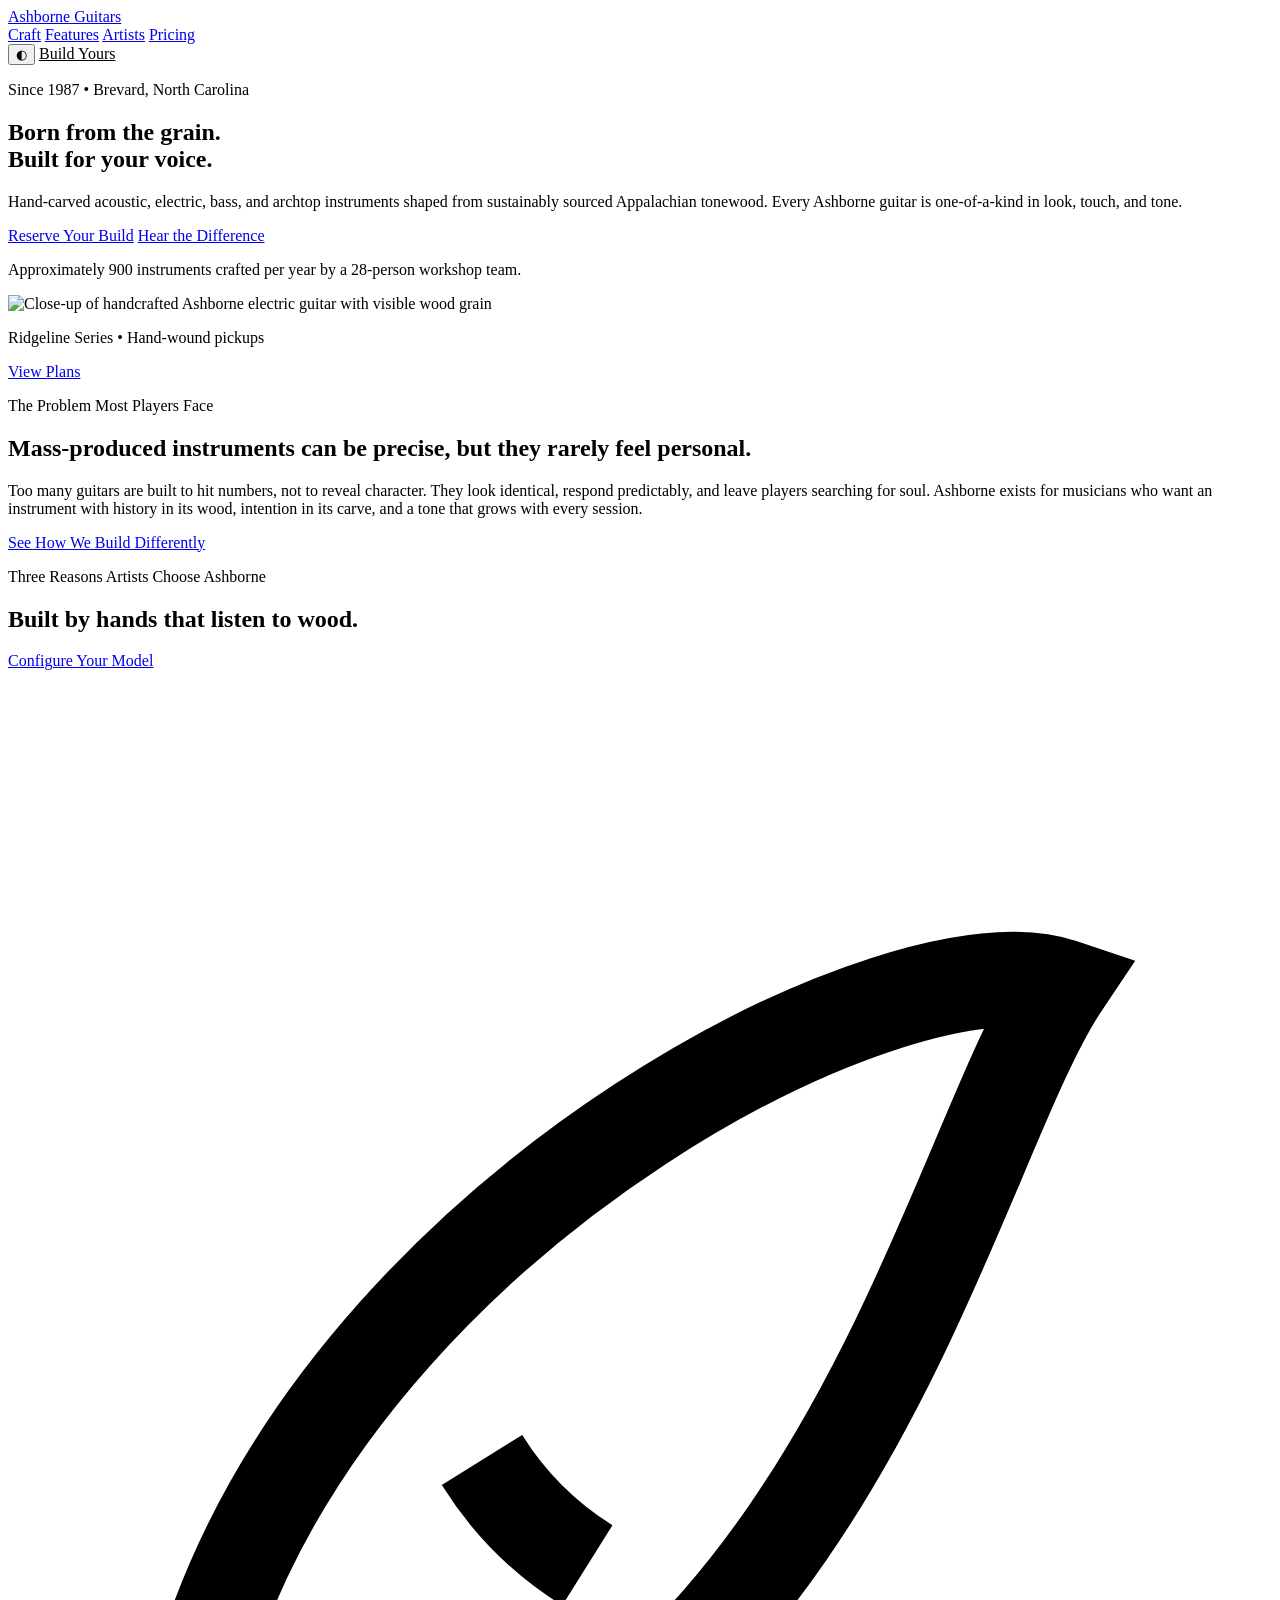
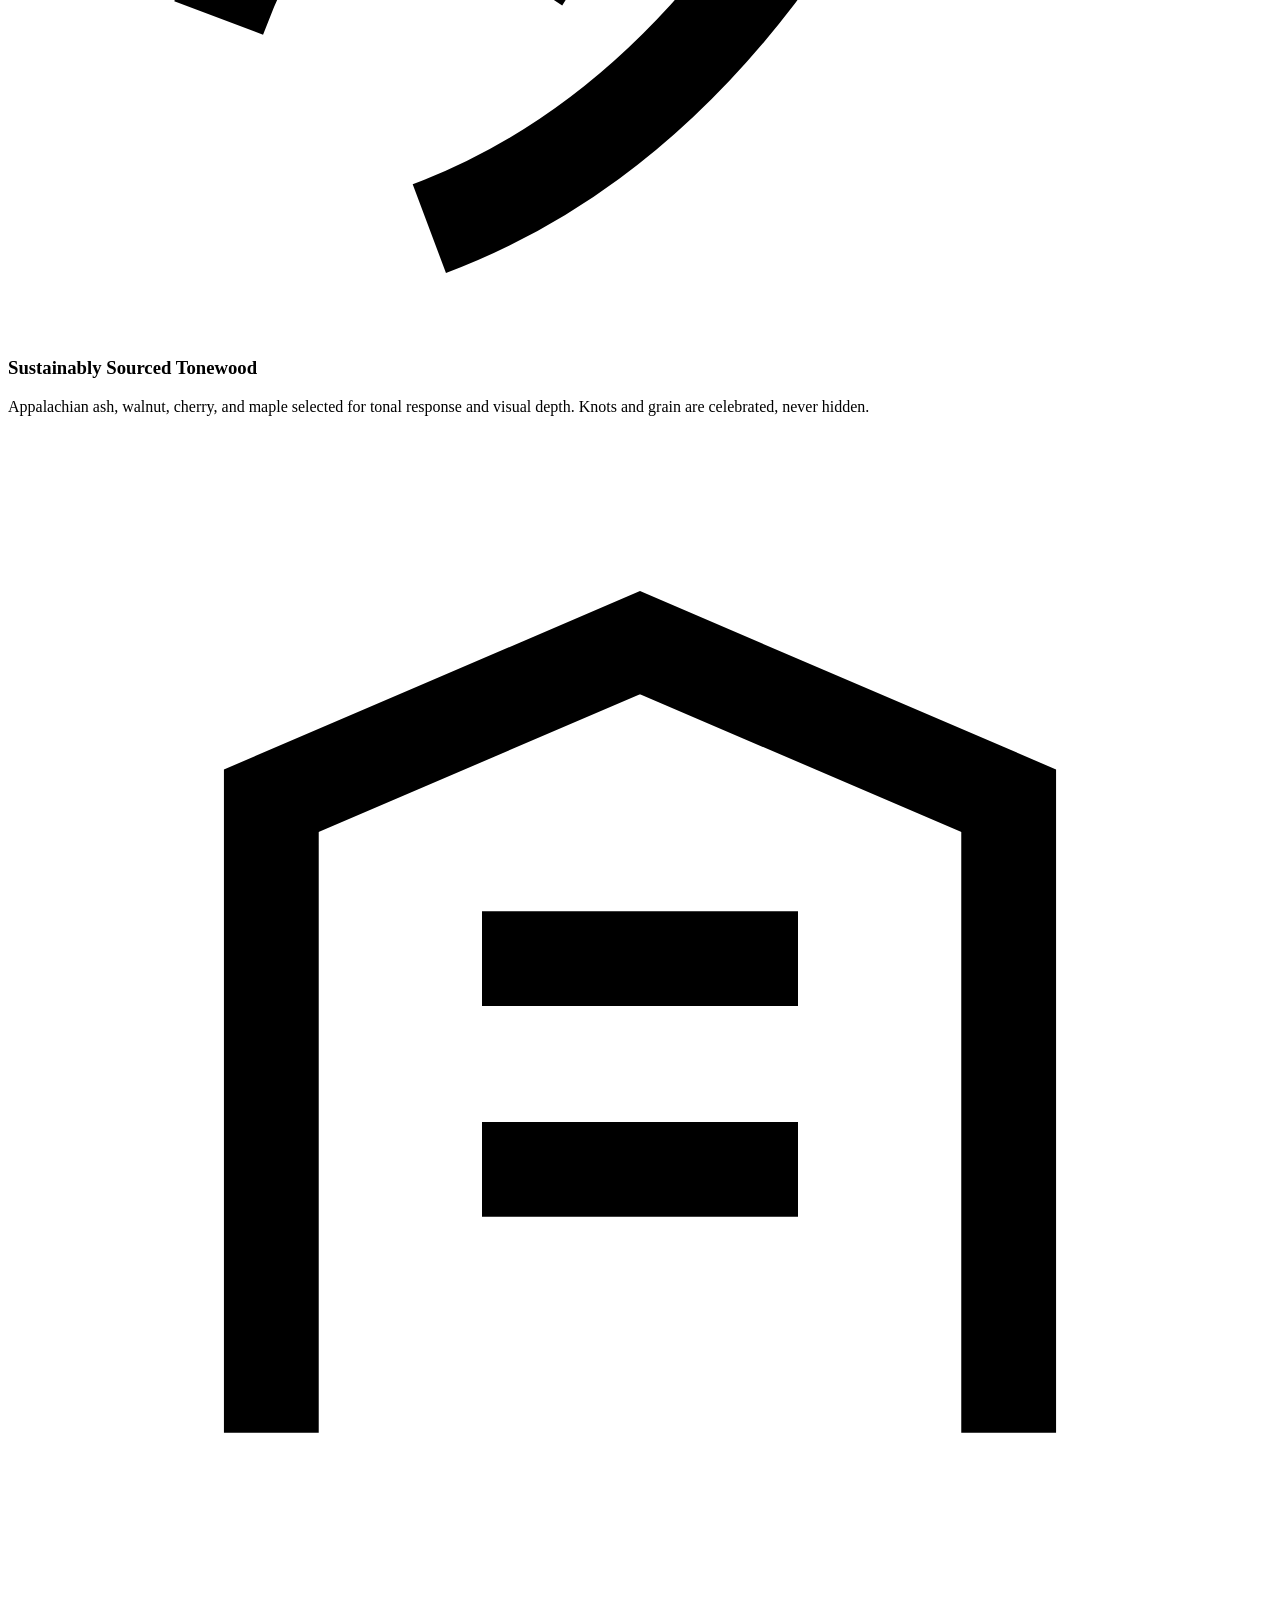
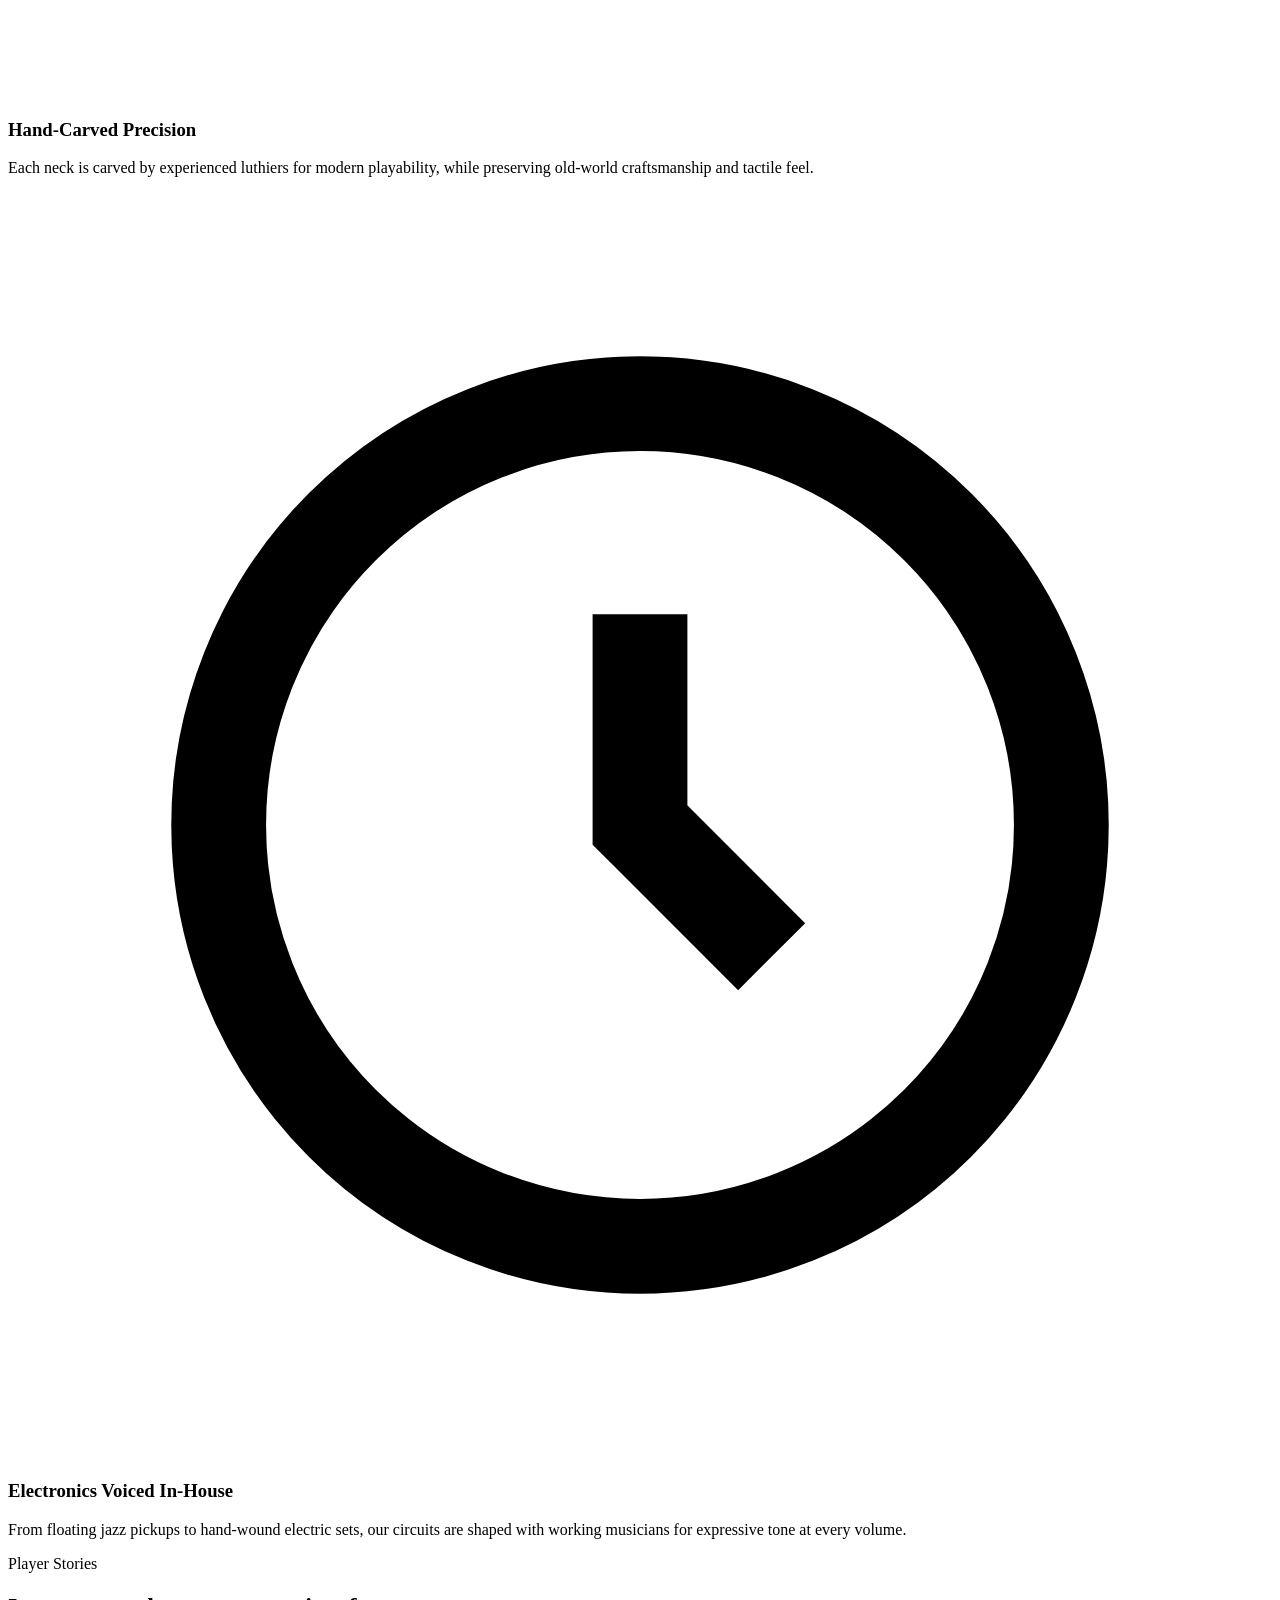
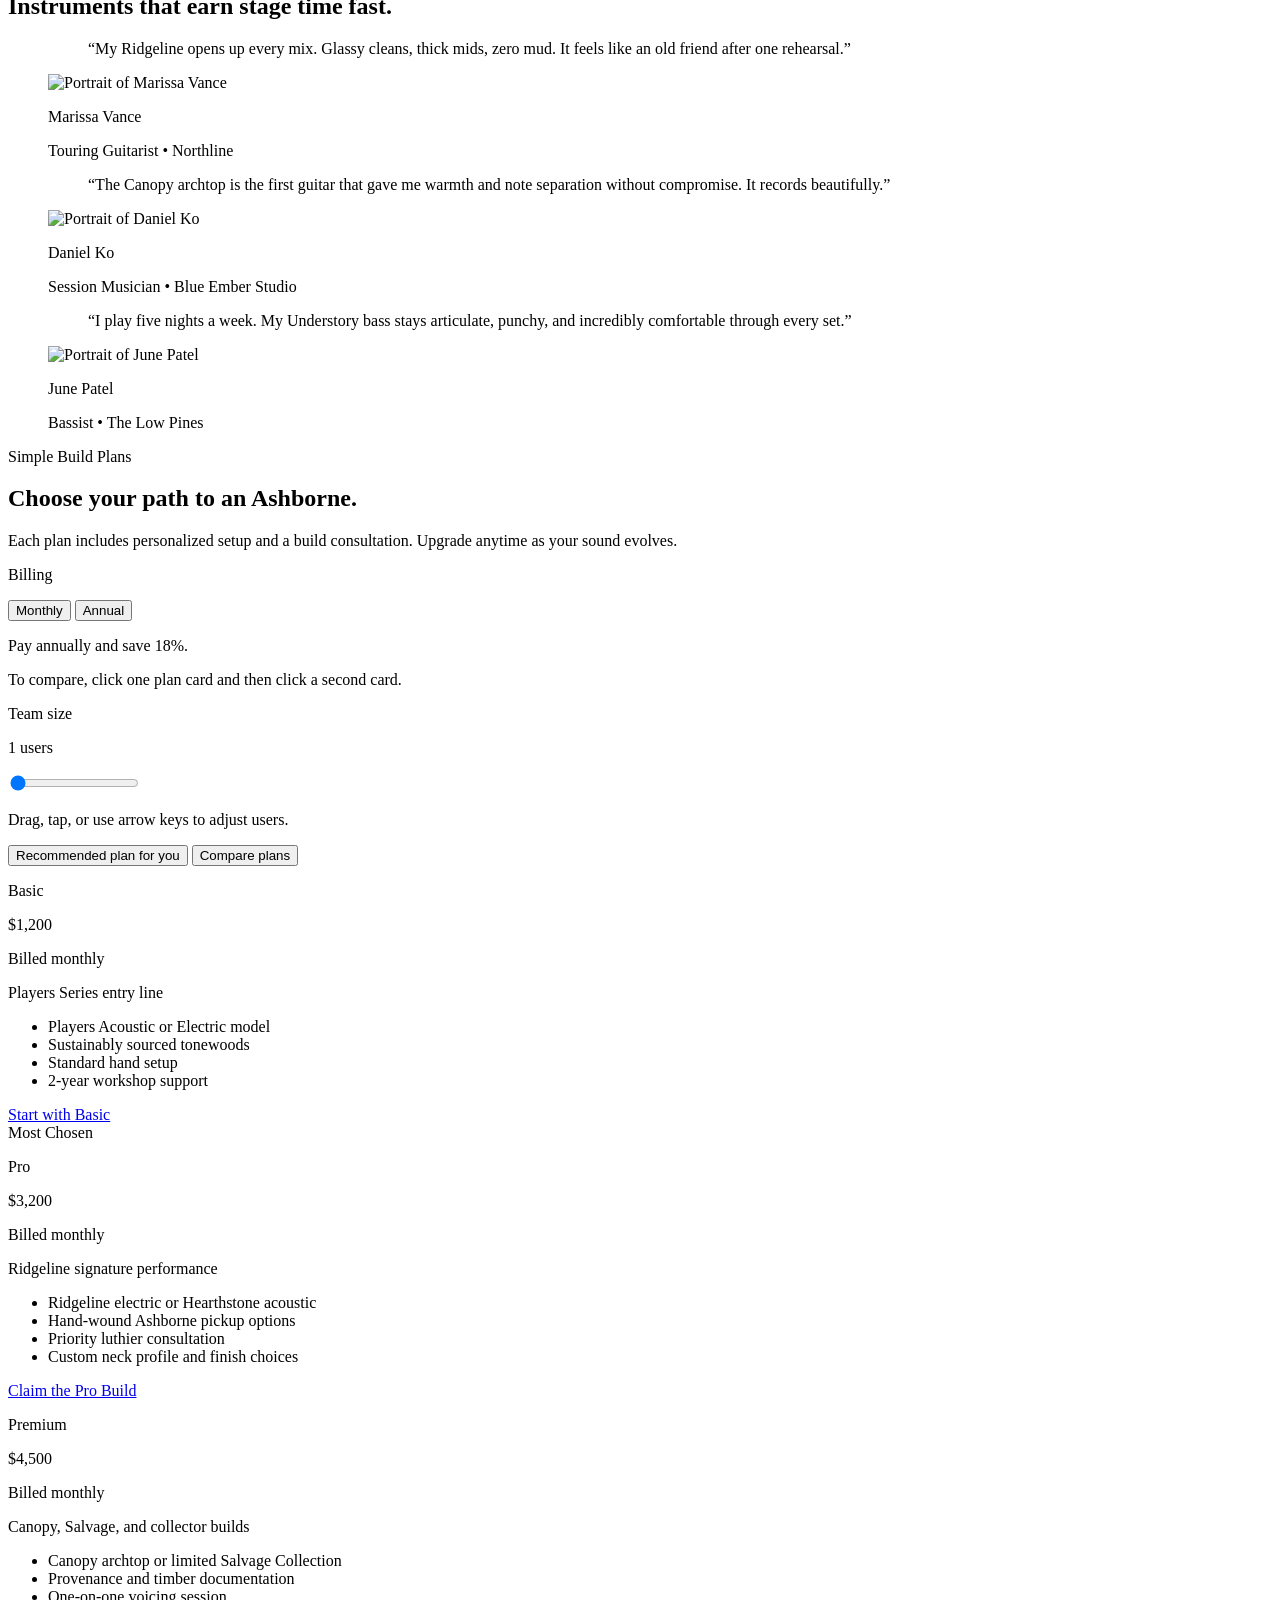
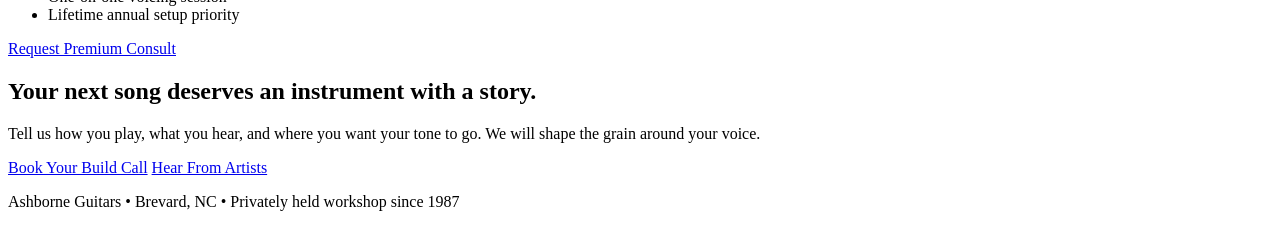
==== commit 954e65b0: "multi-stepform finished" ====
--- a/src/index.html
+++ b/src/index.html
@@ -53,6 +53,11 @@
     </script>
 
     <link rel="stylesheet" href="/styles.css" />
+    <style>
+      html[data-theme="light"] header a[href="/form.html"] {
+        color: #000000 !important;
+      }
+    </style>
   </head>
   <body class="bg-paper text-bark antialiased dark:bg-zinc-950 dark:text-zinc-100">
     <div class="ambient-bg" aria-hidden="true"></div>
@@ -74,7 +79,7 @@
           >
             <span id="theme-icon" aria-hidden="true">◐</span>
           </button>
-          <a href="#pricing" aria-label="Go to pricing plans" class="cta-action cta-pulse ripple-btn rounded-full bg-ember px-5 py-2.5 text-sm font-bold text-white shadow-glow transition hover:-translate-y-0.5">Build Yours</a>
+          <a href="/form.html" aria-label="Go to guitar reservation form" class="cta-action cta-pulse ripple-btn rounded-full bg-ember px-5 py-2.5 text-sm font-bold text-white shadow-glow transition hover:-translate-y-0.5">Build Yours</a>
         </div>
       </div>
     </header>
@@ -101,7 +106,7 @@
               </p>
             </div>
             <div class="flex flex-wrap gap-4">
-              <a id="reserve-build-cta" href="#pricing" aria-label="Reserve your custom guitar build" class="cta-action cta-pulse ripple-btn rounded-full bg-bark px-7 py-3 text-sm font-bold uppercase tracking-wide text-white transition hover:-translate-y-1 hover:bg-black dark:bg-white dark:text-zinc-900 dark:hover:bg-zinc-200">Reserve Your Build</a>
+              <a id="reserve-build-cta" href="/form.html" aria-label="Reserve your custom guitar build" class="cta-action cta-pulse ripple-btn rounded-full bg-bark px-7 py-3 text-sm font-bold uppercase tracking-wide text-white transition hover:-translate-y-1 hover:bg-black dark:bg-white dark:text-zinc-900 dark:hover:bg-zinc-200">Reserve Your Build</a>
               <a href="#features" aria-label="Jump to Ashborne features" class="ripple-btn rounded-full border border-black/15 bg-white/80 px-7 py-3 text-sm font-bold uppercase tracking-wide transition hover:-translate-y-1 dark:border-white/20 dark:bg-zinc-900">Hear the Difference</a>
             </div>
             <p class="text-sm text-zinc-600 dark:text-zinc-400">Approximately 900 instruments crafted per year by a 28-person workshop team.</p>
@@ -297,7 +302,7 @@
                 <li class="pricing-feature" data-feature="setup-standard" data-compare-slot="consultation">Standard hand setup</li>
                 <li class="pricing-feature" data-feature="support-2year" data-compare-slot="priority">2-year workshop support</li>
               </ul>
-              <a href="#top" aria-label="Start with basic plan" class="cta-action ripple-btn mt-8 inline-flex w-full justify-center rounded-xl border border-black/15 px-4 py-3 text-sm font-bold transition hover:bg-black hover:text-white dark:border-white/20 dark:hover:bg-white dark:hover:text-black">Start with Basic</a>
+              <a href="/form.html" aria-label="Start with basic plan" class="cta-action ripple-btn mt-8 inline-flex w-full justify-center rounded-xl border border-black/15 px-4 py-3 text-sm font-bold transition hover:bg-black hover:text-white dark:border-white/20 dark:hover:bg-white dark:hover:text-black">Start with Basic</a>
             </article>
 
             <article class="pricing-card glass-card reveal delay-1 relative rounded-3xl border-2 border-ember bg-gradient-to-b from-amber-50 to-white p-8 shadow-glow dark:from-zinc-900 dark:to-zinc-900" data-plan="pro" data-base-monthly="3200" data-per-user="210" data-annual-discount="18">
@@ -313,7 +318,7 @@
                 <li class="pricing-feature" data-feature="consult-priority" data-compare-slot="consultation">Priority luthier consultation</li>
                 <li class="pricing-feature" data-feature="neck-custom" data-compare-slot="priority">Custom neck profile and finish choices</li>
               </ul>
-              <a href="#top" aria-label="Claim the pro build plan" class="cta-action cta-pulse ripple-btn mt-8 inline-flex w-full justify-center rounded-xl bg-bark px-4 py-3 text-sm font-bold text-white transition hover:-translate-y-0.5 dark:bg-white dark:text-zinc-900">Claim the Pro Build</a>
+              <a href="/form.html" aria-label="Claim the pro build plan" class="cta-action cta-pulse ripple-btn mt-8 inline-flex w-full justify-center rounded-xl bg-bark px-4 py-3 text-sm font-bold text-white transition hover:-translate-y-0.5 dark:bg-white dark:text-zinc-900">Claim the Pro Build</a>
             </article>
 
             <article class="pricing-card reveal delay-2 rounded-3xl border border-black/10 bg-white/85 p-8 dark:border-white/10 dark:bg-zinc-900/70" data-plan="premium" data-base-monthly="4500" data-per-user="280" data-annual-discount="18">
@@ -328,7 +333,7 @@
                 <li class="pricing-feature" data-feature="voicing-session" data-compare-slot="consultation">One-on-one voicing session</li>
                 <li class="pricing-feature" data-feature="setup-lifetime" data-compare-slot="priority">Lifetime annual setup priority</li>
               </ul>
-              <a href="#top" aria-label="Request premium consultation" class="cta-action ripple-btn mt-8 inline-flex w-full justify-center rounded-xl border border-black/15 px-4 py-3 text-sm font-bold transition hover:bg-black hover:text-white dark:border-white/20 dark:hover:bg-white dark:hover:text-black">Request Premium Consult</a>
+              <a href="/form.html" aria-label="Request premium consultation" class="cta-action ripple-btn mt-8 inline-flex w-full justify-center rounded-xl border border-black/15 px-4 py-3 text-sm font-bold transition hover:bg-black hover:text-white dark:border-white/20 dark:hover:bg-white dark:hover:text-black">Request Premium Consult</a>
             </article>
           </div>
         </div>
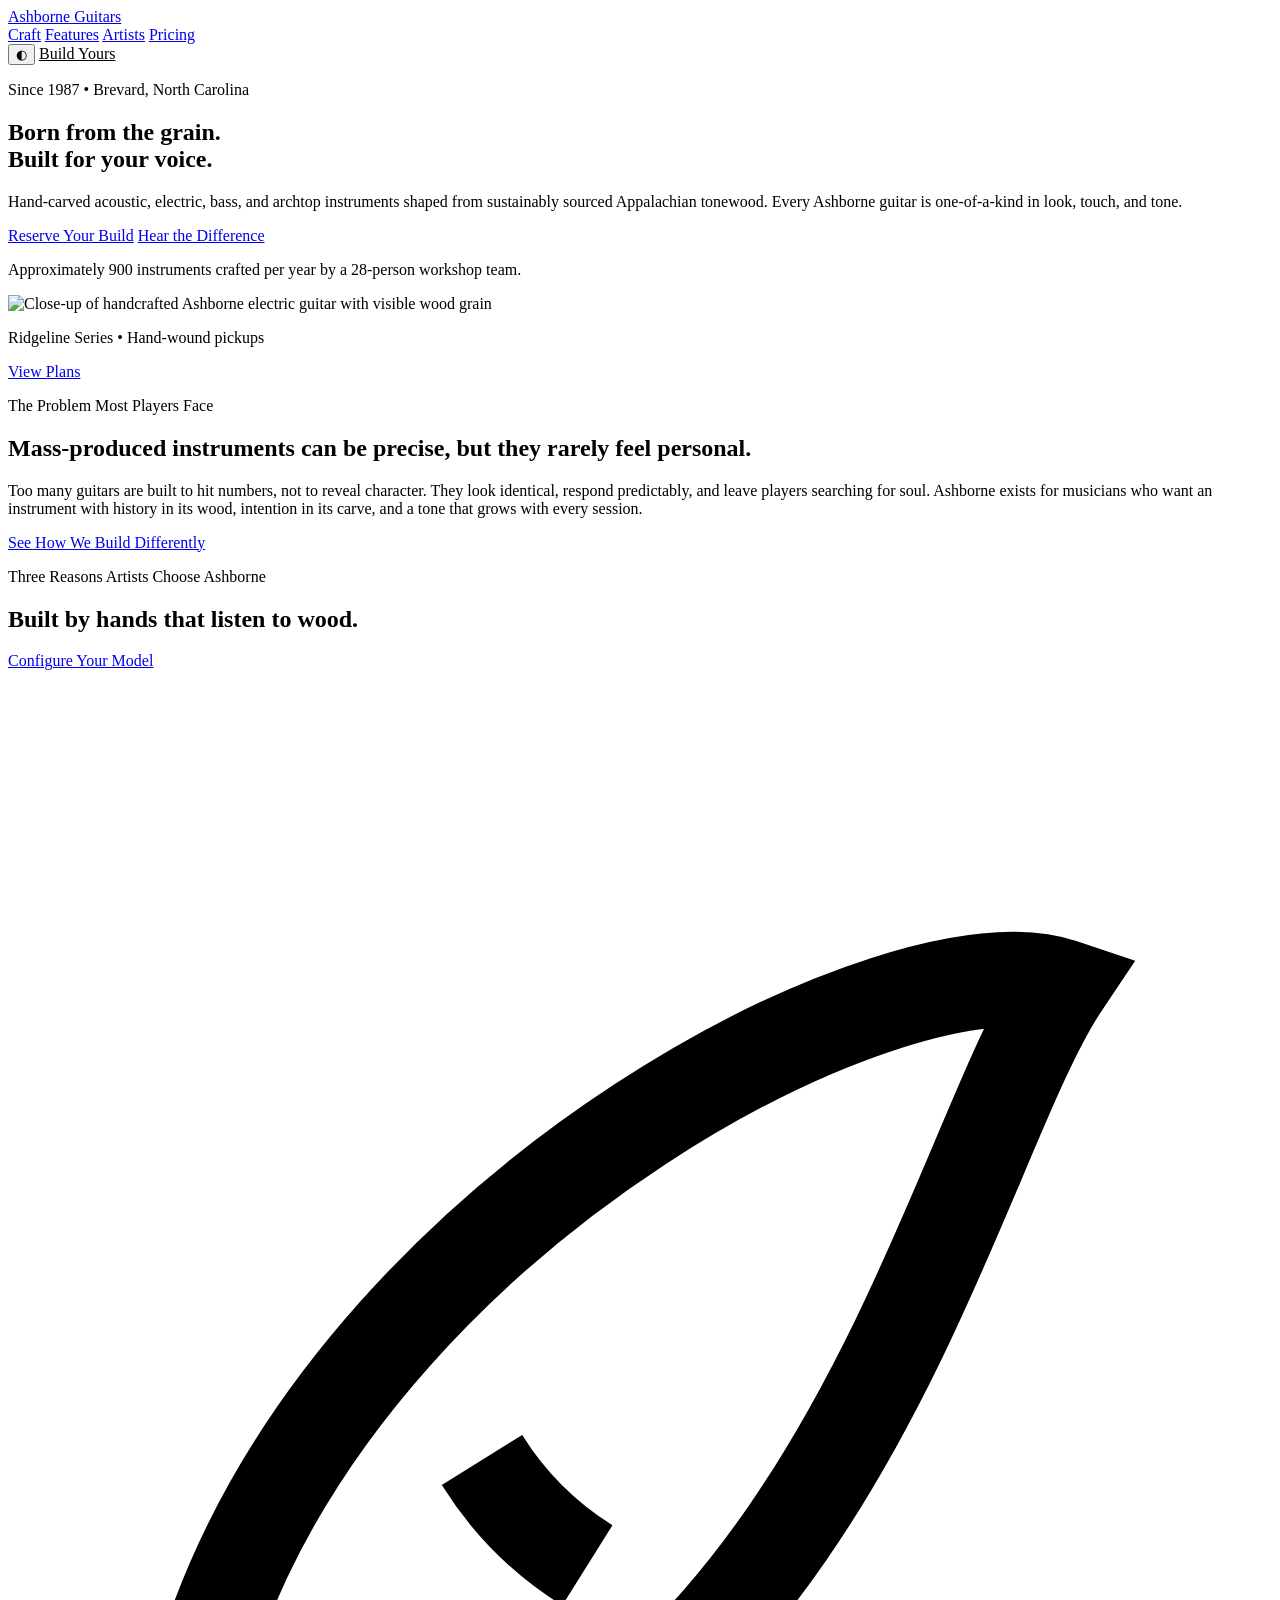
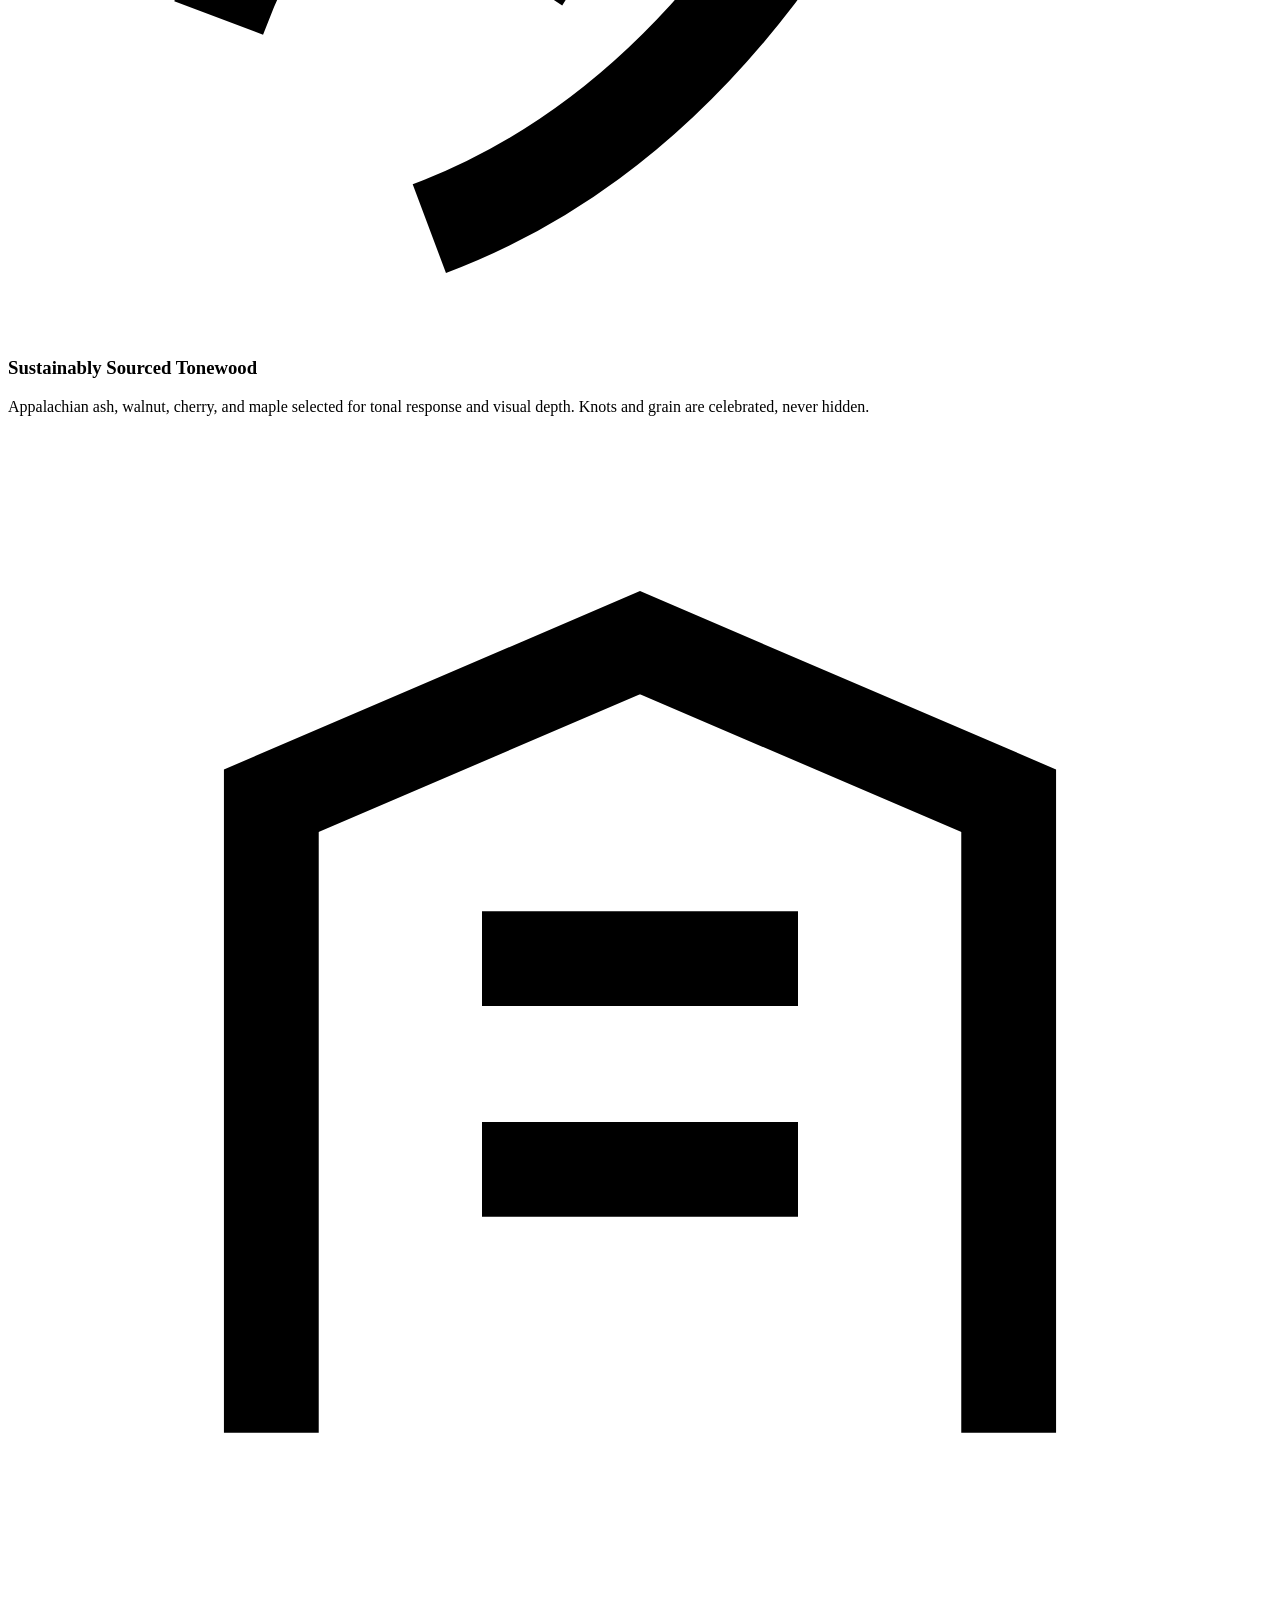
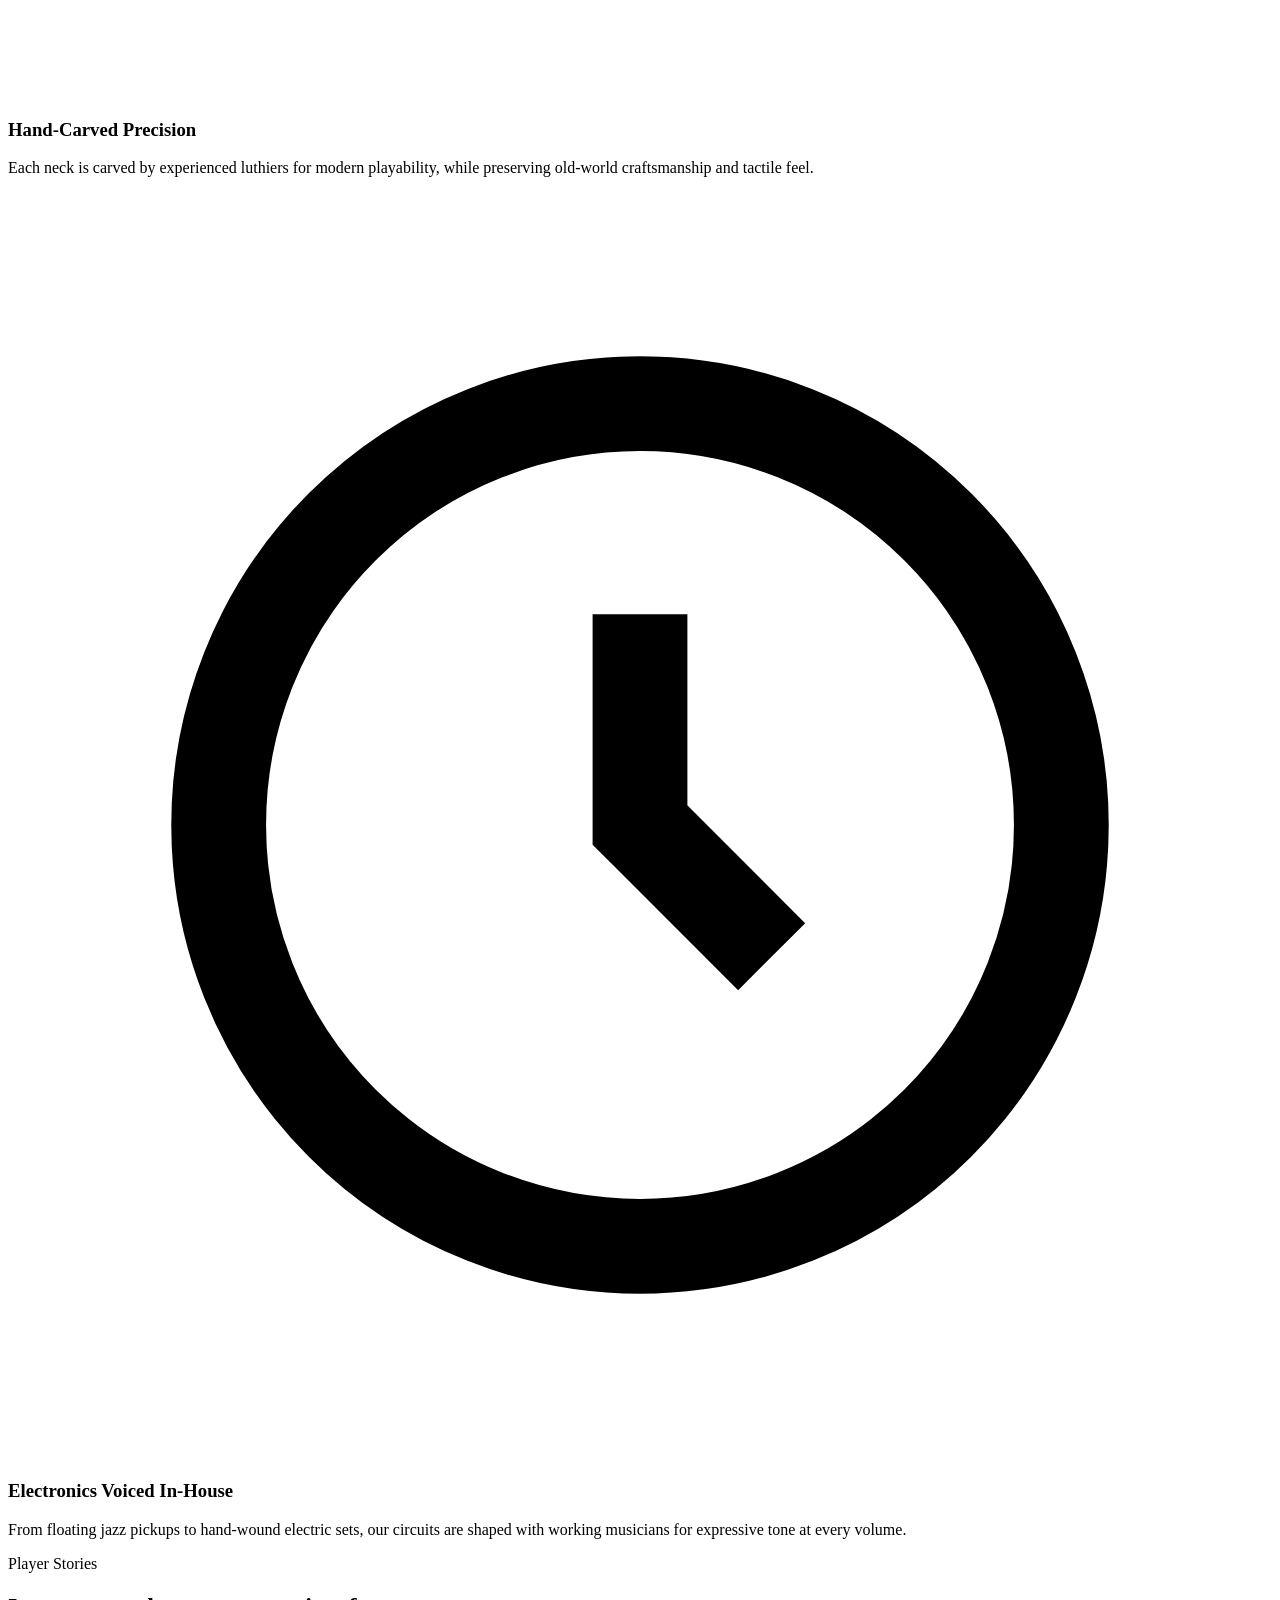
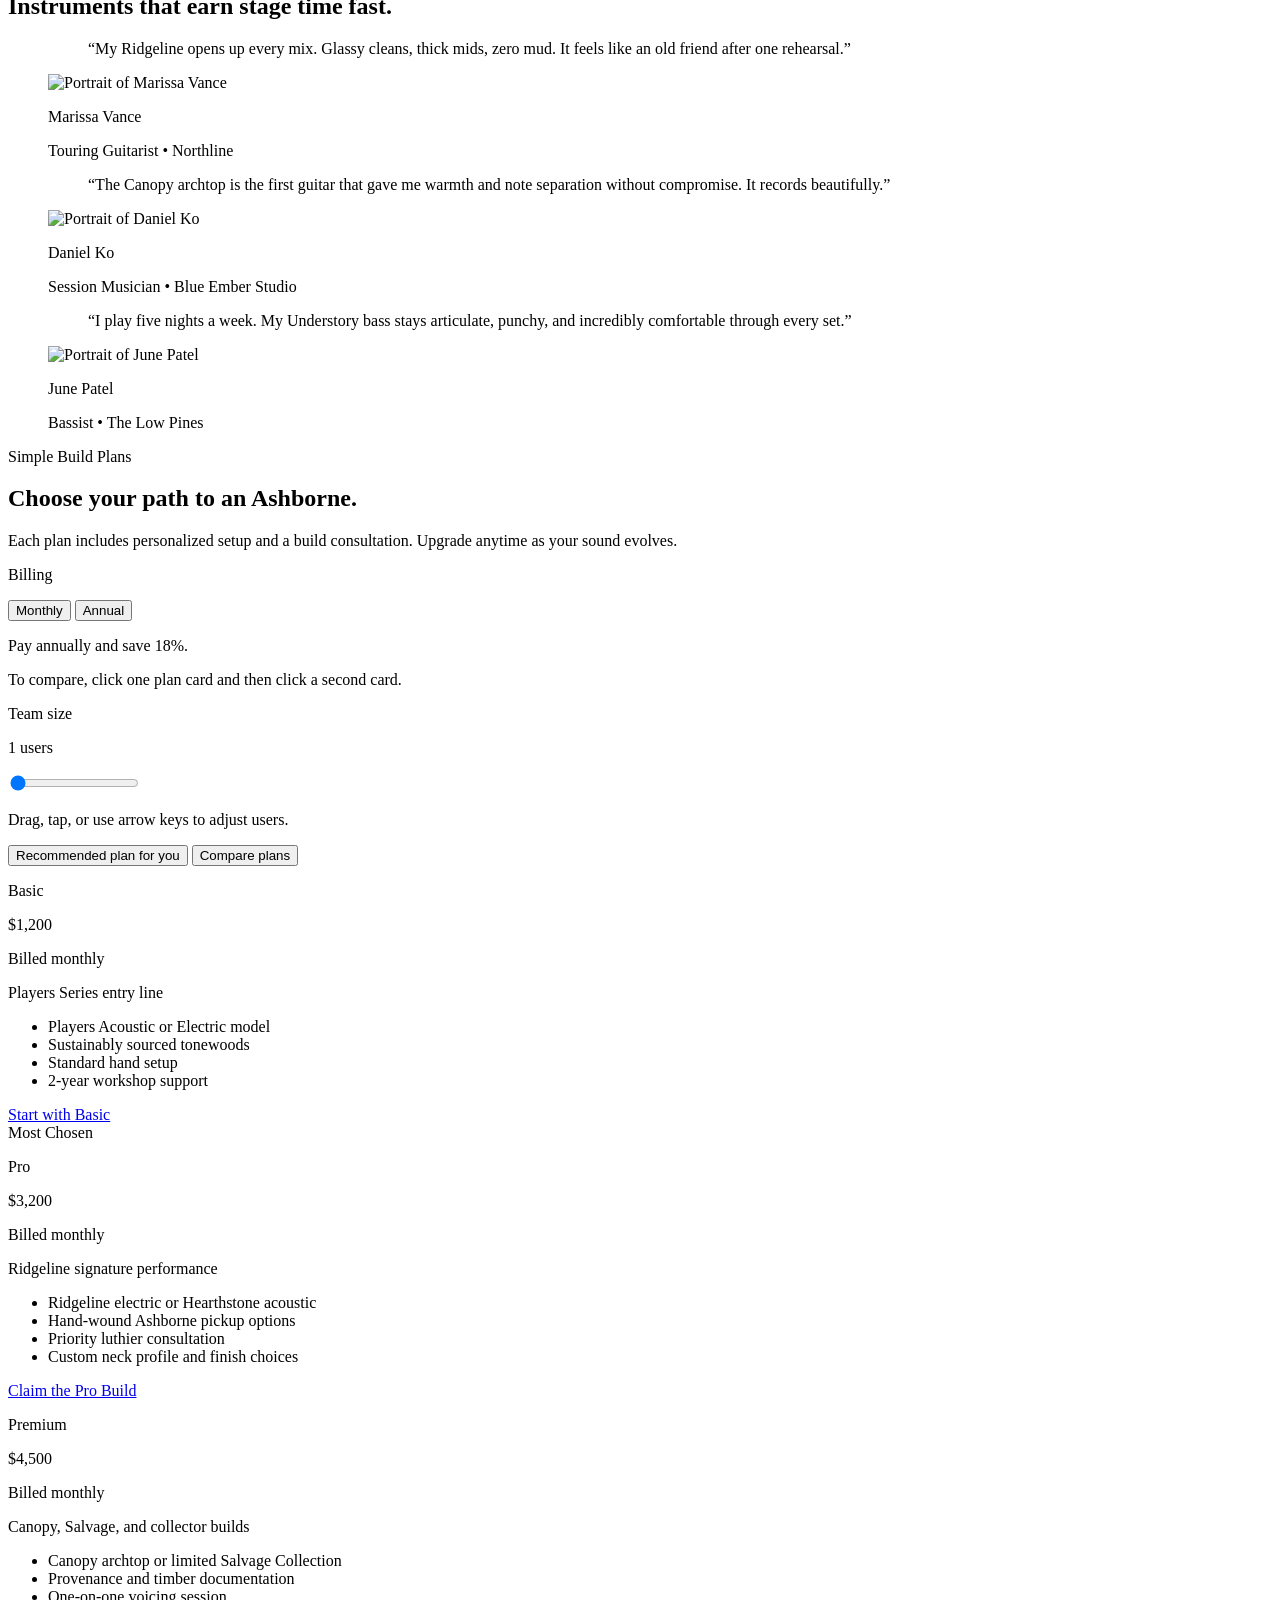
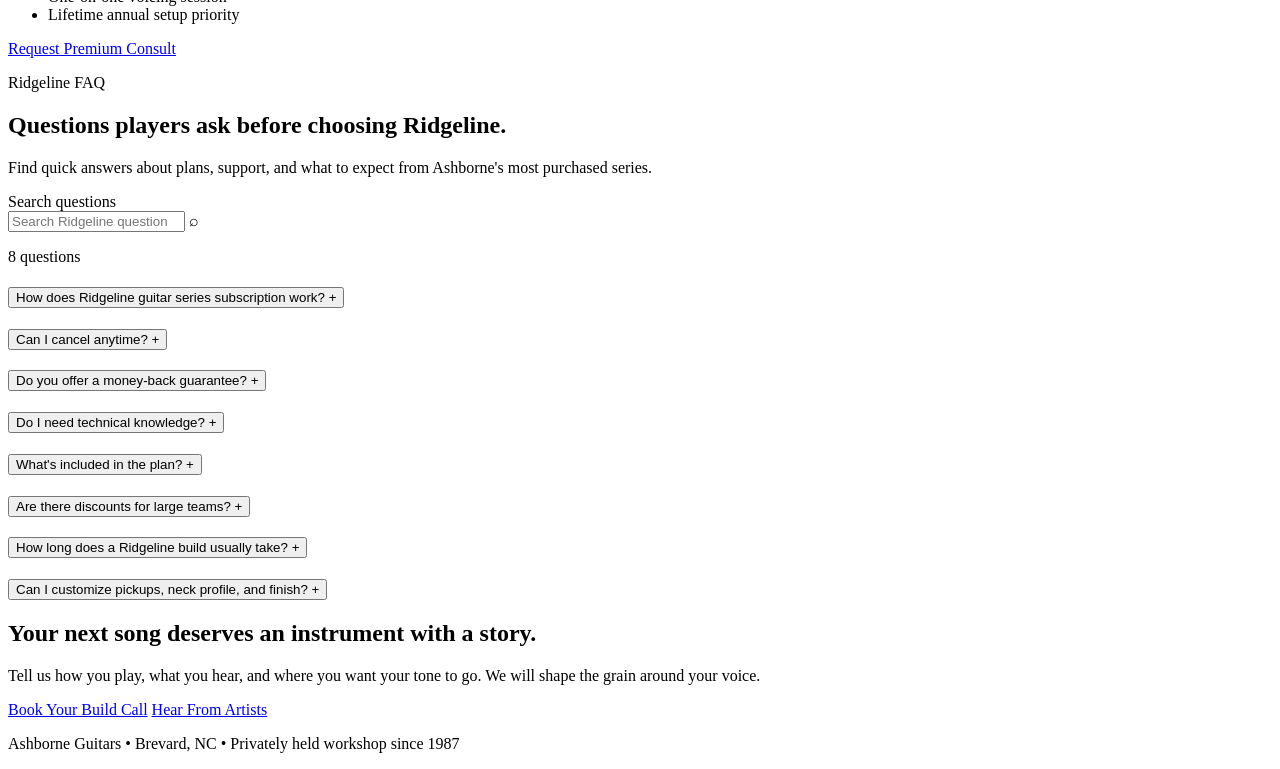
==== commit b457ff9a: "FAQ section totally finished" ====
--- a/src/index.html
+++ b/src/index.html
@@ -339,6 +339,193 @@
         </div>
       </section>
 
+      <!-- FAQ -->
+      <section id="faq" class="py-20">
+        <div class="mx-auto w-[min(960px,92%)]">
+          <div class="mb-10 text-center reveal">
+            <p class="text-xs font-bold uppercase tracking-[0.2em] text-ember">Ridgeline FAQ</p>
+            <h2 class="mt-3 font-serif text-3xl md:text-5xl">Questions players ask before choosing Ridgeline.</h2>
+            <p class="mx-auto mt-5 max-w-2xl text-zinc-700 dark:text-zinc-300">Find quick answers about plans, support, and what to expect from Ashborne's most purchased series.</p>
+          </div>
+
+          <div class="faq-shell reveal rounded-3xl border border-black/10 bg-white/80 p-5 shadow-xl dark:border-white/10 dark:bg-zinc-900/70 md:p-8">
+            <label for="faq-search" class="mb-3 block text-sm font-semibold text-zinc-700 dark:text-zinc-200">Search questions</label>
+            <div class="relative">
+              <input
+                id="faq-search"
+                type="search"
+                placeholder="Search Ridgeline questions..."
+                class="faq-search-input w-full rounded-2xl border border-black/10 bg-white/90 px-4 py-3 pr-12 text-sm text-zinc-800 outline-none transition focus:border-ember/60 focus:ring-4 focus:ring-ember/15 dark:border-white/15 dark:bg-zinc-950/60 dark:text-zinc-100"
+              />
+              <span class="pointer-events-none absolute right-4 top-1/2 -translate-y-1/2 text-zinc-400" aria-hidden="true">⌕</span>
+            </div>
+            <p id="faq-results-count" class="mt-3 text-sm text-zinc-600 dark:text-zinc-400" aria-live="polite">8 questions</p>
+
+            <div id="faq-list" class="mt-5 space-y-4">
+              <article class="faq-item rounded-2xl border border-black/10 bg-white/90 p-4 shadow-sm transition dark:border-white/10 dark:bg-zinc-950/50" data-faq-item>
+                <h3>
+                  <button type="button" class="faq-toggle flex w-full items-center justify-between gap-4 text-left" data-faq-toggle aria-expanded="false" aria-controls="faq-answer-1" id="faq-question-1">
+                    <span class="text-base font-bold md:text-lg">How does Ridgeline guitar series subscription work?</span>
+                    <span class="faq-icon inline-flex h-8 w-8 items-center justify-center rounded-full border border-ember/30 bg-ember/10 text-lg font-bold text-ember" aria-hidden="true">+</span>
+                  </button>
+                </h3>
+                <div id="faq-answer-1" class="faq-answer" role="region" aria-labelledby="faq-question-1" hidden>
+                  <p class="pt-3 text-zinc-700 dark:text-zinc-300">Pick your Ridgeline base model, choose monthly or annual billing, and lock in your build slot with a consultation. Your plan covers milestone updates, setup options, and direct workshop support through delivery.</p>
+                  <div class="faq-meta mt-4 flex flex-col gap-3 text-sm sm:flex-row sm:items-center sm:justify-between">
+                    <p class="font-medium text-zinc-600 dark:text-zinc-400">Opened <span data-open-count="0">0</span> times</p>
+                    <div class="flex items-center gap-2">
+                      <span class="text-zinc-600 dark:text-zinc-400">Did this answer help?</span>
+                      <button type="button" class="faq-feedback-btn ripple-btn" data-feedback="up" aria-label="This answer was helpful">👍</button>
+                      <button type="button" class="faq-feedback-btn ripple-btn" data-feedback="down" aria-label="This answer was not helpful">👎</button>
+                    </div>
+                  </div>
+                </div>
+              </article>
+
+              <article class="faq-item rounded-2xl border border-black/10 bg-white/90 p-4 shadow-sm transition dark:border-white/10 dark:bg-zinc-950/50" data-faq-item>
+                <h3>
+                  <button type="button" class="faq-toggle flex w-full items-center justify-between gap-4 text-left" data-faq-toggle aria-expanded="false" aria-controls="faq-answer-2" id="faq-question-2">
+                    <span class="text-base font-bold md:text-lg">Can I cancel anytime?</span>
+                    <span class="faq-icon inline-flex h-8 w-8 items-center justify-center rounded-full border border-ember/30 bg-ember/10 text-lg font-bold text-ember" aria-hidden="true">+</span>
+                  </button>
+                </h3>
+                <div id="faq-answer-2" class="faq-answer" role="region" aria-labelledby="faq-question-2" hidden>
+                  <p class="pt-3 text-zinc-700 dark:text-zinc-300">Yes. You can cancel before wood selection and carving starts with no lock-in fee. If your build has already entered production, we apply a transparent progress-based fee and provide all detail in writing first.</p>
+                  <div class="faq-meta mt-4 flex flex-col gap-3 text-sm sm:flex-row sm:items-center sm:justify-between">
+                    <p class="font-medium text-zinc-600 dark:text-zinc-400">Opened <span data-open-count="0">0</span> times</p>
+                    <div class="flex items-center gap-2">
+                      <span class="text-zinc-600 dark:text-zinc-400">Did this answer help?</span>
+                      <button type="button" class="faq-feedback-btn ripple-btn" data-feedback="up" aria-label="This answer was helpful">👍</button>
+                      <button type="button" class="faq-feedback-btn ripple-btn" data-feedback="down" aria-label="This answer was not helpful">👎</button>
+                    </div>
+                  </div>
+                </div>
+              </article>
+
+              <article class="faq-item rounded-2xl border border-black/10 bg-white/90 p-4 shadow-sm transition dark:border-white/10 dark:bg-zinc-950/50" data-faq-item>
+                <h3>
+                  <button type="button" class="faq-toggle flex w-full items-center justify-between gap-4 text-left" data-faq-toggle aria-expanded="false" aria-controls="faq-answer-3" id="faq-question-3">
+                    <span class="text-base font-bold md:text-lg">Do you offer a money-back guarantee?</span>
+                    <span class="faq-icon inline-flex h-8 w-8 items-center justify-center rounded-full border border-ember/30 bg-ember/10 text-lg font-bold text-ember" aria-hidden="true">+</span>
+                  </button>
+                </h3>
+                <div id="faq-answer-3" class="faq-answer" role="region" aria-labelledby="faq-question-3" hidden>
+                  <p class="pt-3 text-zinc-700 dark:text-zinc-300">We offer a 14-day tone and comfort guarantee after delivery. If the instrument does not feel right, we first attempt adjustments and setup refinements. If it still is not a fit, we arrange a return under our workshop policy.</p>
+                  <div class="faq-meta mt-4 flex flex-col gap-3 text-sm sm:flex-row sm:items-center sm:justify-between">
+                    <p class="font-medium text-zinc-600 dark:text-zinc-400">Opened <span data-open-count="0">0</span> times</p>
+                    <div class="flex items-center gap-2">
+                      <span class="text-zinc-600 dark:text-zinc-400">Did this answer help?</span>
+                      <button type="button" class="faq-feedback-btn ripple-btn" data-feedback="up" aria-label="This answer was helpful">👍</button>
+                      <button type="button" class="faq-feedback-btn ripple-btn" data-feedback="down" aria-label="This answer was not helpful">👎</button>
+                    </div>
+                  </div>
+                </div>
+              </article>
+
+              <article class="faq-item rounded-2xl border border-black/10 bg-white/90 p-4 shadow-sm transition dark:border-white/10 dark:bg-zinc-950/50" data-faq-item>
+                <h3>
+                  <button type="button" class="faq-toggle flex w-full items-center justify-between gap-4 text-left" data-faq-toggle aria-expanded="false" aria-controls="faq-answer-4" id="faq-question-4">
+                    <span class="text-base font-bold md:text-lg">Do I need technical knowledge?</span>
+                    <span class="faq-icon inline-flex h-8 w-8 items-center justify-center rounded-full border border-ember/30 bg-ember/10 text-lg font-bold text-ember" aria-hidden="true">+</span>
+                  </button>
+                </h3>
+                <div id="faq-answer-4" class="faq-answer" role="region" aria-labelledby="faq-question-4" hidden>
+                  <p class="pt-3 text-zinc-700 dark:text-zinc-300">No technical background is required. Our luthiers guide you through tone goals, neck feel, and pickup voicing using plain language and examples from your favorite artists or recordings.</p>
+                  <div class="faq-meta mt-4 flex flex-col gap-3 text-sm sm:flex-row sm:items-center sm:justify-between">
+                    <p class="font-medium text-zinc-600 dark:text-zinc-400">Opened <span data-open-count="0">0</span> times</p>
+                    <div class="flex items-center gap-2">
+                      <span class="text-zinc-600 dark:text-zinc-400">Did this answer help?</span>
+                      <button type="button" class="faq-feedback-btn ripple-btn" data-feedback="up" aria-label="This answer was helpful">👍</button>
+                      <button type="button" class="faq-feedback-btn ripple-btn" data-feedback="down" aria-label="This answer was not helpful">👎</button>
+                    </div>
+                  </div>
+                </div>
+              </article>
+
+              <article class="faq-item rounded-2xl border border-black/10 bg-white/90 p-4 shadow-sm transition dark:border-white/10 dark:bg-zinc-950/50" data-faq-item>
+                <h3>
+                  <button type="button" class="faq-toggle flex w-full items-center justify-between gap-4 text-left" data-faq-toggle aria-expanded="false" aria-controls="faq-answer-5" id="faq-question-5">
+                    <span class="text-base font-bold md:text-lg">What's included in the plan?</span>
+                    <span class="faq-icon inline-flex h-8 w-8 items-center justify-center rounded-full border border-ember/30 bg-ember/10 text-lg font-bold text-ember" aria-hidden="true">+</span>
+                  </button>
+                </h3>
+                <div id="faq-answer-5" class="faq-answer" role="region" aria-labelledby="faq-question-5" hidden>
+                  <p class="pt-3 text-zinc-700 dark:text-zinc-300">Every Ridgeline plan includes model configuration, consultation with a luthier, hand-wound pickup options, custom setup, and post-delivery support. Pro and Premium plans add deeper voicing sessions and expanded finish choices.</p>
+                  <div class="faq-meta mt-4 flex flex-col gap-3 text-sm sm:flex-row sm:items-center sm:justify-between">
+                    <p class="font-medium text-zinc-600 dark:text-zinc-400">Opened <span data-open-count="0">0</span> times</p>
+                    <div class="flex items-center gap-2">
+                      <span class="text-zinc-600 dark:text-zinc-400">Did this answer help?</span>
+                      <button type="button" class="faq-feedback-btn ripple-btn" data-feedback="up" aria-label="This answer was helpful">👍</button>
+                      <button type="button" class="faq-feedback-btn ripple-btn" data-feedback="down" aria-label="This answer was not helpful">👎</button>
+                    </div>
+                  </div>
+                </div>
+              </article>
+
+              <article class="faq-item rounded-2xl border border-black/10 bg-white/90 p-4 shadow-sm transition dark:border-white/10 dark:bg-zinc-950/50" data-faq-item>
+                <h3>
+                  <button type="button" class="faq-toggle flex w-full items-center justify-between gap-4 text-left" data-faq-toggle aria-expanded="false" aria-controls="faq-answer-6" id="faq-question-6">
+                    <span class="text-base font-bold md:text-lg">Are there discounts for large teams?</span>
+                    <span class="faq-icon inline-flex h-8 w-8 items-center justify-center rounded-full border border-ember/30 bg-ember/10 text-lg font-bold text-ember" aria-hidden="true">+</span>
+                  </button>
+                </h3>
+                <div id="faq-answer-6" class="faq-answer" role="region" aria-labelledby="faq-question-6" hidden>
+                  <p class="pt-3 text-zinc-700 dark:text-zinc-300">Yes. Studio collectives, schools, and touring teams can receive group pricing. Annual billing plus higher team size unlocks stronger discounts, and we can bundle coordinated setups for consistent playability.</p>
+                  <div class="faq-meta mt-4 flex flex-col gap-3 text-sm sm:flex-row sm:items-center sm:justify-between">
+                    <p class="font-medium text-zinc-600 dark:text-zinc-400">Opened <span data-open-count="0">0</span> times</p>
+                    <div class="flex items-center gap-2">
+                      <span class="text-zinc-600 dark:text-zinc-400">Did this answer help?</span>
+                      <button type="button" class="faq-feedback-btn ripple-btn" data-feedback="up" aria-label="This answer was helpful">👍</button>
+                      <button type="button" class="faq-feedback-btn ripple-btn" data-feedback="down" aria-label="This answer was not helpful">👎</button>
+                    </div>
+                  </div>
+                </div>
+              </article>
+
+              <article class="faq-item rounded-2xl border border-black/10 bg-white/90 p-4 shadow-sm transition dark:border-white/10 dark:bg-zinc-950/50" data-faq-item>
+                <h3>
+                  <button type="button" class="faq-toggle flex w-full items-center justify-between gap-4 text-left" data-faq-toggle aria-expanded="false" aria-controls="faq-answer-7" id="faq-question-7">
+                    <span class="text-base font-bold md:text-lg">How long does a Ridgeline build usually take?</span>
+                    <span class="faq-icon inline-flex h-8 w-8 items-center justify-center rounded-full border border-ember/30 bg-ember/10 text-lg font-bold text-ember" aria-hidden="true">+</span>
+                  </button>
+                </h3>
+                <div id="faq-answer-7" class="faq-answer" role="region" aria-labelledby="faq-question-7" hidden>
+                  <p class="pt-3 text-zinc-700 dark:text-zinc-300">Most Ridgeline builds are completed in 12 to 18 weeks depending on wood selection and finish complexity. Limited runs and reclaimed timber options can add extra time, and we share progress updates at each milestone.</p>
+                  <div class="faq-meta mt-4 flex flex-col gap-3 text-sm sm:flex-row sm:items-center sm:justify-between">
+                    <p class="font-medium text-zinc-600 dark:text-zinc-400">Opened <span data-open-count="0">0</span> times</p>
+                    <div class="flex items-center gap-2">
+                      <span class="text-zinc-600 dark:text-zinc-400">Did this answer help?</span>
+                      <button type="button" class="faq-feedback-btn ripple-btn" data-feedback="up" aria-label="This answer was helpful">👍</button>
+                      <button type="button" class="faq-feedback-btn ripple-btn" data-feedback="down" aria-label="This answer was not helpful">👎</button>
+                    </div>
+                  </div>
+                </div>
+              </article>
+
+              <article class="faq-item rounded-2xl border border-black/10 bg-white/90 p-4 shadow-sm transition dark:border-white/10 dark:bg-zinc-950/50" data-faq-item>
+                <h3>
+                  <button type="button" class="faq-toggle flex w-full items-center justify-between gap-4 text-left" data-faq-toggle aria-expanded="false" aria-controls="faq-answer-8" id="faq-question-8">
+                    <span class="text-base font-bold md:text-lg">Can I customize pickups, neck profile, and finish?</span>
+                    <span class="faq-icon inline-flex h-8 w-8 items-center justify-center rounded-full border border-ember/30 bg-ember/10 text-lg font-bold text-ember" aria-hidden="true">+</span>
+                  </button>
+                </h3>
+                <div id="faq-answer-8" class="faq-answer" role="region" aria-labelledby="faq-question-8" hidden>
+                  <p class="pt-3 text-zinc-700 dark:text-zinc-300">Absolutely. Ridgeline is built for expressive customization: pickup voicing, neck carve, fingerboard feel, and finish direction are part of the consultation. We keep tonal balance and stage reliability at the center of every choice.</p>
+                  <div class="faq-meta mt-4 flex flex-col gap-3 text-sm sm:flex-row sm:items-center sm:justify-between">
+                    <p class="font-medium text-zinc-600 dark:text-zinc-400">Opened <span data-open-count="0">0</span> times</p>
+                    <div class="flex items-center gap-2">
+                      <span class="text-zinc-600 dark:text-zinc-400">Did this answer help?</span>
+                      <button type="button" class="faq-feedback-btn ripple-btn" data-feedback="up" aria-label="This answer was helpful">👍</button>
+                      <button type="button" class="faq-feedback-btn ripple-btn" data-feedback="down" aria-label="This answer was not helpful">👎</button>
+                    </div>
+                  </div>
+                </div>
+              </article>
+            </div>
+          </div>
+        </div>
+      </section>
+
       <!-- Final CTA -->
       <section class="pb-24 pt-10">
         <div class="mx-auto w-[min(960px,92%)] reveal">
